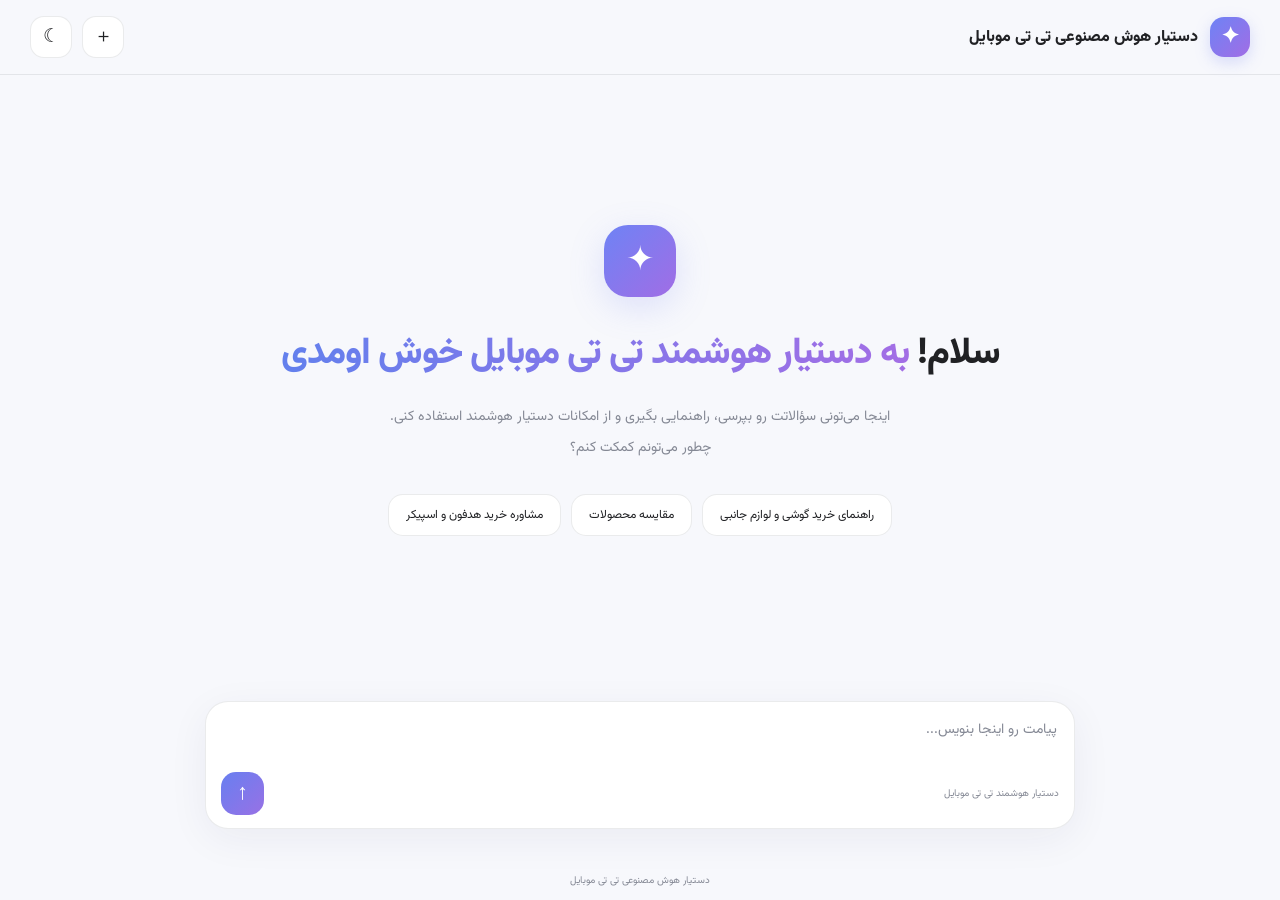
==== ai/index.html @ 39fdbeeb "Add initial HTML structure for AI assistant" ====
<!DOCTYPE html>
<html lang="fa" dir="rtl">
<head>
<meta charset="UTF-8">
<meta name="viewport" content="width=device-width, initial-scale=1.0">
<meta name="theme-color" content="#f7f8fc">
<meta name="description" content="دستیار هوش مصنوعی تی تی موبایل">
<title>دستیار هوش مصنوعی تی تی موبایل</title>

<style>
@import url('https://fonts.googleapis.com/css2?family=Vazirmatn:wght@400;500;600;700;800&display=swap');

:root {
  color-scheme: light;
  --bg:#f7f8fc;
  --surface:#fff;
  --surface2:#f0f1f6;
  --text:#202124;
  --muted:#858995;
  --border:rgba(30,35,50,.09);
  --accent:#6478ed;
  --accent2:#9874e9;
  --shadow:0 10px 40px rgba(30,40,80,.06);
}

[data-theme="dark"] {
  color-scheme:dark;
  --bg:#101116;
  --surface:#191a21;
  --surface2:#24252e;
  --text:#f1f1f5;
  --muted:#999ba9;
  --border:rgba(255,255,255,.09);
  --accent:#8c9bff;
  --accent2:#b18cf4;
  --shadow:0 10px 40px rgba(0,0,0,.2);
}

* {
  box-sizing:border-box;
}

body {
  margin:0;
  font-family:'Vazirmatn',sans-serif;
  background:var(--bg);
  color:var(--text);
  min-height:100vh;
  transition:background .3s,color .3s;
}

button,textarea {
  font:inherit;
}

button {
  -webkit-tap-highlight-color:transparent;
}

.app {
  min-height:100vh;
  display:flex;
  flex-direction:column;
  max-width:1500px;
  margin:auto;
}

/* Header */

header {
  height:75px;
  padding:0 30px;
  display:flex;
  align-items:center;
  justify-content:space-between;
  border-bottom:1px solid var(--border);
  background:var(--bg);
}

.brand {
  display:flex;
  align-items:center;
  gap:12px;
  font-size:16px;
  font-weight:800;
}

.logo {
  width:40px;
  height:40px;
  border-radius:14px;
  display:grid;
  place-items:center;
  color:white;
  font-size:22px;
  background:linear-gradient(135deg,#6e83f5,#a16de5);
  box-shadow:0 5px 15px #7886ef44;
  flex-shrink:0;
}

.header-actions {
  display:flex;
  gap:10px;
}

.icon-btn {
  width:42px;
  height:42px;
  border:1px solid var(--border);
  border-radius:14px;
  color:var(--text);
  background:var(--surface);
  cursor:pointer;
  font-size:19px;
  transition:.2s;
}

.icon-btn:hover {
  transform:translateY(-2px);
  background:var(--surface2);
}

/* Main */

main {
  flex:1;
  width:100%;
  max-width:920px;
  margin:0 auto;
  padding:45px 25px 20px;
  display:flex;
  flex-direction:column;
}

/* Welcome */

.welcome {
  margin:auto;
  width:100%;
  text-align:center;
  padding:35px 0 55px;
}

.welcome-icon {
  width:72px;
  height:72px;
  border-radius:24px;
  margin:0 auto 24px;
  display:grid;
  place-items:center;
  font-size:34px;
  color:white;
  background:linear-gradient(135deg,#6e83f5,#a16de5);
  box-shadow:0 10px 35px #7886ef35;
}

.welcome h1 {
  font-size:clamp(24px,5vw,37px);
  margin:0 0 14px;
  font-weight:800;
  letter-spacing:-1px;
  line-height:1.8;
}

.gradient-text {
  background:linear-gradient(90deg,#6380ed,#a36ee5);
  -webkit-background-clip:text;
  background-clip:text;
  color:transparent;
}

.welcome p {
  color:var(--muted);
  font-size:14px;
  line-height:2.2;
  margin:0;
}

.suggestions {
  display:flex;
  justify-content:center;
  flex-wrap:wrap;
  gap:10px;
  margin-top:30px;
}

.suggestion {
  padding:11px 17px;
  border-radius:15px;
  background:var(--surface);
  border:1px solid var(--border);
  color:var(--text);
  font-size:12px;
  cursor:pointer;
  transition:.2s;
}

.suggestion:hover {
  border-color:var(--accent);
  transform:translateY(-3px);
}

/* Chat */

.chat {
  display:flex;
  flex-direction:column;
  gap:25px;
  padding-bottom:25px;
}

.message {
  max-width:85%;
  display:flex;
  flex-direction:column;
  gap:8px;
  animation:appear .3s ease;
}

@keyframes appear {
  from {
    opacity:0;
    transform:translateY(9px);
  }
  to {
    opacity:1;
    transform:translateY(0);
  }
}

.message.user {
  align-self:flex-start;
}

.message.ai {
  align-self:stretch;
  max-width:100%;
}

.message-label {
  font-size:11px;
  color:var(--muted);
  padding:0 5px;
}

.message-body {
  padding:14px 18px;
  line-height:2.1;
  font-size:14px;
  white-space:pre-wrap;
  overflow-wrap:anywhere;
  unicode-bidi:plaintext;
}

.user .message-body {
  background:var(--surface2);
  border-radius:18px 5px 18px 18px;
}

.ai .message-body {
  background:var(--surface);
  border:1px solid var(--border);
  border-radius:5px 18px 18px 18px;
  box-shadow:var(--shadow);
}

/* Typing */

.typing {
  display:flex;
  gap:5px;
  padding:15px;
}

.typing span {
  width:7px;
  height:7px;
  background:var(--accent);
  border-radius:50%;
  animation:bounce .8s infinite alternate;
}

.typing span:nth-child(2) {
  animation-delay:.2s;
}

.typing span:nth-child(3) {
  animation-delay:.4s;
}

@keyframes bounce {
  to {
    transform:translateY(-6px);
    opacity:.4;
  }
}

/* Composer */

.composer-wrap {
  position:sticky;
  bottom:0;
  padding:15px 0 12px;
  background:linear-gradient(transparent,var(--bg) 20%);
}

.composer {
  background:var(--surface);
  border:1px solid var(--border);
  border-radius:23px;
  padding:13px 15px;
  box-shadow:var(--shadow);
  transition:border .2s;
}

.composer:focus-within {
  border-color:var(--accent);
}

#prompt {
  display:block;
  width:100%;
  min-height:50px;
  max-height:160px;
  resize:none;
  border:0;
  outline:0;
  background:transparent;
  color:var(--text);
  font-size:14px;
  line-height:1.9;
  direction:rtl;
}

#prompt::placeholder {
  color:var(--muted);
}

.composer-bottom {
  display:flex;
  justify-content:space-between;
  align-items:center;
  margin-top:7px;
}

.hint {
  color:var(--muted);
  font-size:10px;
}

.send-btn {
  width:43px;
  height:43px;
  border:0;
  border-radius:15px;
  color:white;
  background:linear-gradient(135deg,#687ff0,#9871e5);
  cursor:pointer;
  font-size:22px;
  transition:.2s;
}

.send-btn:hover {
  transform:scale(1.06);
}

.send-btn:disabled {
  opacity:.4;
  cursor:not-allowed;
}

/* Footer */

footer {
  text-align:center;
  padding:12px;
  font-size:10px;
  color:var(--muted);
}

/* Mobile */

@media(max-width:600px) {
  header {
    height:65px;
    padding:0 14px;
  }

  .brand {
    font-size:13px;
    gap:9px;
  }

  .logo {
    width:36px;
    height:36px;
    border-radius:12px;
  }

  main {
    padding:25px 14px 10px;
  }

  .welcome {
    padding:35px 0;
  }

  .welcome h1 {
    font-size:25px;
  }

  .welcome p {
    font-size:12px;
  }

  .suggestion {
    font-size:11px;
    padding:10px 12px;
  }

  .message {
    max-width:94%;
  }

  .message-body {
    font-size:13px;
  }

  .composer {
    border-radius:19px;
    padding:11px;
  }

  .hint {
    font-size:9px;
  }
}

@media(prefers-reduced-motion:reduce) {
  *,*::before,*::after {
    animation-duration:.01ms!important;
    transition-duration:.01ms!important;
  }
}
</style>
</head>

<body>

<div class="app">

<header>
  <div class="brand">
    <div class="logo">✦</div>
    <span>دستیار هوش مصنوعی تی تی موبایل</span>
  </div>

  <div class="header-actions">
    <button class="icon-btn" id="newChat"
      title="گفت‌وگوی جدید"
      aria-label="گفت‌وگوی جدید">＋</button>

    <button class="icon-btn" id="themeBtn"
      title="تغییر حالت شب و روز"
      aria-label="تغییر حالت شب و روز">☾</button>
  </div>
</header>

<main>

  <section class="welcome" id="welcome">

    <div class="welcome-icon">✦</div>

    <h1>
      سلام!
      <span class="gradient-text">
        به دستیار هوشمند تی تی موبایل خوش اومدی
      </span>
    </h1>

    <p>
      اینجا می‌تونی سؤالاتت رو بپرسی، راهنمایی بگیری
      و از امکانات دستیار هوشمند استفاده کنی.
      <br>
      چطور می‌تونم کمکت کنم؟
    </p>

    <div class="suggestions">
      <button class="suggestion">راهنمای خرید گوشی و لوازم جانبی</button>
      <button class="suggestion">مقایسه محصولات</button>
      <button class="suggestion">مشاوره خرید هدفون و اسپیکر</button>
    </div>

  </section>

  <section class="chat" id="chat" aria-live="polite"></section>

  <div class="composer-wrap">
    <div class="composer">

      <textarea
        id="prompt"
        rows="1"
        placeholder="پیامت رو اینجا بنویس..."
        aria-label="متن پیام"
      ></textarea>

      <div class="composer-bottom">
        <span class="hint">دستیار هوشمند تی تی موبایل</span>

        <button
          class="send-btn"
          id="sendBtn"
          title="ارسال پیام"
          aria-label="ارسال پیام"
        >↑</button>
      </div>

    </div>
  </div>

</main>

<footer>
  دستیار هوش مصنوعی تی تی موبایل
</footer>

</div>

<script>

// ======================================
// آدرس Webhook تستی n8n
// ======================================

const WEBHOOK_URL =
"https://n8nhossein.app.n8n.cloud/webhook-test/8c5ae1c0-f6da-46e8-bef9-d11a70817b1d";

// ======================================
// متغیرهای برنامه
// ======================================

const promptBox = document.getElementById("prompt");
const sendBtn = document.getElementById("sendBtn");
const chat = document.getElementById("chat");
const welcome = document.getElementById("welcome");
const themeBtn = document.getElementById("themeBtn");

let history = [];
let loading = false;

const sessionId = crypto.randomUUID
  ? crypto.randomUUID()
  : Date.now().toString(36) +
    Math.random().toString(36).slice(2);

// ======================================
// حالت شب و روز
// ======================================

function setTheme(theme) {

  document.documentElement.dataset.theme = theme;

  localStorage.setItem("chat-theme", theme);

  themeBtn.textContent =
    theme === "dark" ? "☀" : "☾";

  document.querySelector(
    'meta[name="theme-color"]'
  ).content =
    theme === "dark" ? "#101116" : "#f7f8fc";

}

setTheme(
  localStorage.getItem("chat-theme") || "light"
);

themeBtn.onclick = () => {

  const current =
    document.documentElement.dataset.theme;

  setTheme(current === "dark" ? "light" : "dark");

};

// ======================================
// گفتگوی جدید
// ======================================

document.getElementById("newChat").onclick = () => {

  if (loading) return;

  history = [];
  chat.innerHTML = "";

  welcome.style.display = "";

  promptBox.value = "";
  promptBox.style.height = "50px";
  promptBox.focus();

};

// ======================================
// پیشنهادهای آماده
// ======================================

document.querySelectorAll(".suggestion").forEach(btn => {

  btn.onclick = () => {

    if (loading) return;

    promptBox.value = btn.textContent.trim();

    sendMessage();

  };

});

// ======================================
// نمایش پیام
// ======================================

function addMessage(type, text) {

  const wrapper = document.createElement("div");

  wrapper.className = "message " + type;

  const label = document.createElement("div");

  label.className = "message-label";

  label.textContent =
    type === "user"
      ? "شما"
      : "دستیار هوشمند تی تی موبایل";

  const body = document.createElement("div");

  body.className = "message-body";

  body.textContent = text;

  wrapper.append(label, body);

  chat.appendChild(wrapper);

  wrapper.scrollIntoView({
    behavior:"smooth",
    block:"nearest"
  });

  return wrapper;

}

// ======================================
// نمایش وضعیت پردازش
// ======================================

function addTyping() {

  const wrapper = document.createElement("div");

  wrapper.className = "message ai";

  wrapper.id = "typing";

  const label = document.createElement("div");

  label.className = "message-label";

  label.textContent =
    "دستیار تی تی موبایل در حال پردازش...";

  const dots = document.createElement("div");

  dots.className = "typing";

  dots.innerHTML =
    "<span></span><span></span><span></span>";

  wrapper.append(label, dots);

  chat.appendChild(wrapper);

  wrapper.scrollIntoView({
    behavior:"smooth",
    block:"nearest"
  });

}

// ======================================
// ارسال پیام به n8n
// ======================================

async function sendMessage() {

  const message = promptBox.value.trim();

  if (!message || loading) return;

  if (message.length > 2000) {

    alert("حداکثر طول پیام ۲۰۰۰ کاراکتر است.");

    return;

  }

  welcome.style.display = "none";

  addMessage("user", message);

  promptBox.value = "";

  promptBox.style.height = "50px";

  loading = true;

  sendBtn.disabled = true;

  addTyping();

  try {

    const response = await fetch(WEBHOOK_URL, {

      method:"POST",

      headers: {
        "Content-Type":"application/json"
      },

      body:JSON.stringify({

        message:message,

        sessionId:sessionId,

        history:history

      })

    });

    if (!response.ok) {

      throw new Error(
        "خطای سرور: " + response.status
      );

    }

    const data = await response.json();

    const answer =
      typeof data === "string"
        ? data
        : data.output ??
          data.reply ??
          data.text ??
          data.response ??
          data.message ??
          data[0]?.output;

    if (
      answer === undefined ||
      answer === null ||
      String(answer).trim() === ""
    ) {

      throw new Error(
        "پاسخ معتبر از n8n دریافت نشد."
      );

    }

    document.getElementById("typing")?.remove();

    const finalAnswer = String(answer);

    addMessage("ai", finalAnswer);

    history.push(

      {
        role:"user",
        content:message
      },

      {
        role:"assistant",
        content:finalAnswer
      }

    );

  } catch(error) {

    document.getElementById("typing")?.remove();

    addMessage(
      "ai",
      "متأسفانه در ارتباط با سرور مشکلی پیش آمد.\n" +
      "لطفاً دوباره تلاش کن.\n\n" +
      "جزئیات خطا: " + error.message
    );

  } finally {

    loading = false;

    sendBtn.disabled = false;

    promptBox.focus();

  }

}

// ======================================
// ارسال پیام با Enter
// ======================================

sendBtn.onclick = sendMessage;

promptBox.addEventListener("keydown", event => {

  if (
    event.key === "Enter" &&
    !event.shiftKey &&
    !event.isComposing
  ) {

    event.preventDefault();

    sendMessage();

  }

});

// ======================================
// تنظیم خودکار ارتفاع کادر پیام
// ======================================

promptBox.addEventListener("input", () => {

  promptBox.style.height = "auto";

  promptBox.style.height =
    Math.min(promptBox.scrollHeight, 160) + "px";

});

</script>

</body>
</html>
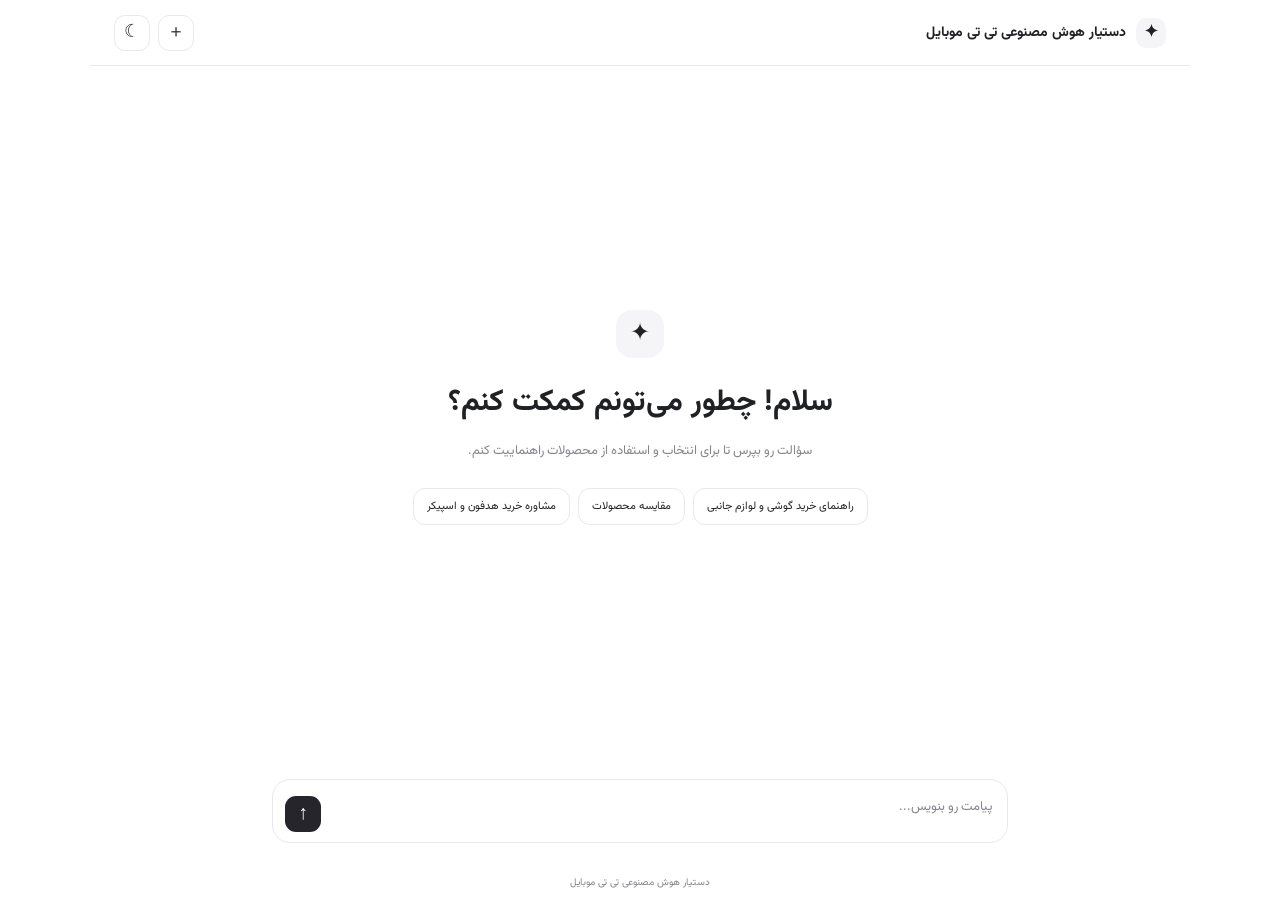
==== commit 34bccd2c: "Update index.html" ====
--- a/ai/index.html
+++ b/ai/index.html
@@ -3,38 +3,34 @@
 <html lang="fa" dir="rtl">
 <head>
 <meta charset="UTF-8">
-<meta name="viewport" content="width=device-width, initial-scale=1.0">
-<meta name="theme-color" content="#f7f8fc">
+<meta name="viewport" content="width=device-width, initial-scale=1">
+<meta name="theme-color" content="#ffffff">
 <meta name="description" content="دستیار هوش مصنوعی تی تی موبایل">
 <title>دستیار هوش مصنوعی تی تی موبایل</title>
 
 <style>
-@import url('https://fonts.googleapis.com/css2?family=Vazirmatn:wght@400;500;600;700;800&display=swap');
+@import url('https://fonts.googleapis.com/css2?family=Vazirmatn:wght@400;500;600;700&display=swap');
 
 :root {
   color-scheme: light;
-  --bg:#f7f8fc;
+  --bg:#fff;
   --surface:#fff;
-  --surface2:#f0f1f6;
+  --soft:#f5f5f7;
   --text:#202124;
-  --muted:#858995;
-  --border:rgba(30,35,50,.09);
-  --accent:#6478ed;
-  --accent2:#9874e9;
-  --shadow:0 10px 40px rgba(30,40,80,.06);
+  --muted:#85858d;
+  --line:#e9e9ed;
+  --accent:#25252b;
 }
 
 [data-theme="dark"] {
   color-scheme:dark;
-  --bg:#101116;
-  --surface:#191a21;
-  --surface2:#24252e;
-  --text:#f1f1f5;
-  --muted:#999ba9;
-  --border:rgba(255,255,255,.09);
-  --accent:#8c9bff;
-  --accent2:#b18cf4;
-  --shadow:0 10px 40px rgba(0,0,0,.2);
+  --bg:#111114;
+  --surface:#19191e;
+  --soft:#24242b;
+  --text:#f2f2f4;
+  --muted:#a0a0aa;
+  --line:#303038;
+  --accent:#f2f2f4;
 }
 
 * {
@@ -43,11 +39,10 @@
 
 body {
   margin:0;
-  font-family:'Vazirmatn',sans-serif;
   background:var(--bg);
   color:var(--text);
+  font-family:Vazirmatn,sans-serif;
   min-height:100vh;
-  transition:background .3s,color .3s;
 }
 
 button,textarea {
@@ -55,125 +50,102 @@
 }
 
 button {
+  cursor:pointer;
   -webkit-tap-highlight-color:transparent;
 }
 
 .app {
   min-height:100vh;
+  max-width:1100px;
+  margin:auto;
   display:flex;
   flex-direction:column;
-  max-width:1500px;
-  margin:auto;
-}
-
-/* Header */
+}
 
 header {
-  height:75px;
-  padding:0 30px;
+  height:66px;
+  padding:0 24px;
+  border-bottom:1px solid var(--line);
   display:flex;
   align-items:center;
   justify-content:space-between;
-  border-bottom:1px solid var(--border);
-  background:var(--bg);
 }
 
 .brand {
+  font-size:14px;
+  font-weight:700;
   display:flex;
   align-items:center;
-  gap:12px;
-  font-size:16px;
-  font-weight:800;
-}
-
-.logo {
-  width:40px;
-  height:40px;
-  border-radius:14px;
+  gap:10px;
+}
+
+.brand-mark {
+  width:30px;
+  height:30px;
+  border-radius:10px;
+  background:var(--soft);
   display:grid;
   place-items:center;
-  color:white;
-  font-size:22px;
-  background:linear-gradient(135deg,#6e83f5,#a16de5);
-  box-shadow:0 5px 15px #7886ef44;
-  flex-shrink:0;
-}
-
-.header-actions {
-  display:flex;
-  gap:10px;
+  font-size:17px;
+}
+
+.actions {
+  display:flex;
+  gap:8px;
 }
 
 .icon-btn {
-  width:42px;
-  height:42px;
-  border:1px solid var(--border);
-  border-radius:14px;
+  width:36px;
+  height:36px;
+  border:1px solid var(--line);
+  border-radius:11px;
+  background:var(--surface);
   color:var(--text);
-  background:var(--surface);
-  cursor:pointer;
-  font-size:19px;
-  transition:.2s;
+  font-size:18px;
 }
 
 .icon-btn:hover {
-  transform:translateY(-2px);
-  background:var(--surface2);
-}
-
-/* Main */
+  background:var(--soft);
+}
 
 main {
+  width:100%;
+  max-width:780px;
   flex:1;
-  width:100%;
-  max-width:920px;
   margin:0 auto;
-  padding:45px 25px 20px;
+  padding:32px 22px 12px;
   display:flex;
   flex-direction:column;
 }
 
-/* Welcome */
-
 .welcome {
-  margin:auto;
-  width:100%;
+  margin:auto 0;
   text-align:center;
-  padding:35px 0 55px;
-}
-
-.welcome-icon {
-  width:72px;
-  height:72px;
-  border-radius:24px;
-  margin:0 auto 24px;
+  padding:55px 0 65px;
+}
+
+.welcome-mark {
+  width:48px;
+  height:48px;
+  margin:0 auto 18px;
+  border-radius:16px;
+  background:var(--soft);
   display:grid;
   place-items:center;
-  font-size:34px;
-  color:white;
-  background:linear-gradient(135deg,#6e83f5,#a16de5);
-  box-shadow:0 10px 35px #7886ef35;
-}
-
-.welcome h1 {
-  font-size:clamp(24px,5vw,37px);
-  margin:0 0 14px;
-  font-weight:800;
-  letter-spacing:-1px;
+  font-size:24px;
+}
+
+h1 {
+  font-size:clamp(22px,4vw,30px);
   line-height:1.8;
-}
-
-.gradient-text {
-  background:linear-gradient(90deg,#6380ed,#a36ee5);
-  -webkit-background-clip:text;
-  background-clip:text;
-  color:transparent;
+  margin:0 0 8px;
+  font-weight:700;
 }
 
 .welcome p {
+  font-size:13px;
   color:var(--muted);
-  font-size:14px;
-  line-height:2.2;
+  line-height:2;
   margin:0;
 }
 
@@ -181,52 +153,36 @@
   display:flex;
   justify-content:center;
   flex-wrap:wrap;
-  gap:10px;
-  margin-top:30px;
+  gap:8px;
+  margin-top:24px;
 }
 
 .suggestion {
-  padding:11px 17px;
-  border-radius:15px;
+  border:1px solid var(--line);
   background:var(--surface);
-  border:1px solid var(--border);
   color:var(--text);
-  font-size:12px;
-  cursor:pointer;
-  transition:.2s;
+  border-radius:12px;
+  padding:9px 13px;
+  font-size:11px;
 }
 
 .suggestion:hover {
-  border-color:var(--accent);
-  transform:translateY(-3px);
-}
-
-/* Chat */
+  background:var(--soft);
+}
 
 .chat {
   display:flex;
   flex-direction:column;
-  gap:25px;
-  padding-bottom:25px;
+  gap:22px;
+  padding-bottom:20px;
 }
 
 .message {
-  max-width:85%;
+  max-width:88%;
   display:flex;
   flex-direction:column;
-  gap:8px;
-  animation:appear .3s ease;
-}
-
-@keyframes appear {
-  from {
-    opacity:0;
-    transform:translateY(9px);
-  }
-  to {
-    opacity:1;
-    transform:translateY(0);
-  }
+  gap:6px;
+  animation:appear .18s ease;
 }
 
 .message.user {
@@ -239,97 +195,85 @@
 }
 
 .message-label {
-  font-size:11px;
+  font-size:10px;
   color:var(--muted);
-  padding:0 5px;
+  padding:0 4px;
 }
 
 .message-body {
-  padding:14px 18px;
-  line-height:2.1;
-  font-size:14px;
+  font-size:13px;
+  line-height:2;
   white-space:pre-wrap;
   overflow-wrap:anywhere;
   unicode-bidi:plaintext;
 }
 
 .user .message-body {
-  background:var(--surface2);
-  border-radius:18px 5px 18px 18px;
+  background:var(--soft);
+  padding:10px 14px;
+  border-radius:15px 5px 15px 15px;
 }
 
 .ai .message-body {
-  background:var(--surface);
-  border:1px solid var(--border);
-  border-radius:5px 18px 18px 18px;
-  box-shadow:var(--shadow);
-}
-
-/* Typing */
+  padding:2px 4px;
+}
 
 .typing {
   display:flex;
   gap:5px;
-  padding:15px;
+  padding:8px 4px;
 }
 
 .typing span {
-  width:7px;
-  height:7px;
-  background:var(--accent);
+  width:6px;
+  height:6px;
   border-radius:50%;
-  animation:bounce .8s infinite alternate;
+  background:var(--muted);
+  animation:pulse .7s infinite alternate;
 }
 
 .typing span:nth-child(2) {
-  animation-delay:.2s;
+  animation-delay:.15s;
 }
 
 .typing span:nth-child(3) {
-  animation-delay:.4s;
-}
-
-@keyframes bounce {
-  to {
-    transform:translateY(-6px);
-    opacity:.4;
-  }
-}
-
-/* Composer */
+  animation-delay:.3s;
+}
 
 .composer-wrap {
   position:sticky;
   bottom:0;
-  padding:15px 0 12px;
-  background:linear-gradient(transparent,var(--bg) 20%);
+  padding:12px 0 10px;
+  background:linear-gradient(transparent,var(--bg) 18%);
 }
 
 .composer {
+  border:1px solid var(--line);
+  border-radius:18px;
   background:var(--surface);
-  border:1px solid var(--border);
-  border-radius:23px;
-  padding:13px 15px;
-  box-shadow:var(--shadow);
-  transition:border .2s;
+  padding:10px 12px;
+  display:flex;
+  align-items:flex-end;
+  gap:10px;
 }
 
 .composer:focus-within {
-  border-color:var(--accent);
+  border-color:#a5a5ad;
 }
 
 #prompt {
-  display:block;
-  width:100%;
-  min-height:50px;
-  max-height:160px;
+  flex:1;
+  min-width:0;
+  min-height:42px;
+  max-height:150px;
   resize:none;
   border:0;
   outline:0;
   background:transparent;
   color:var(--text);
-  font-size:14px;
+  font-size:13px;
   line-height:1.9;
+  padding:5px 2px;
   direction:rtl;
 }
 
@@ -337,77 +281,63 @@
   color:var(--muted);
 }
 
-.composer-bottom {
-  display:flex;
-  justify-content:space-between;
-  align-items:center;
-  margin-top:7px;
-}
-
-.hint {
+.send-btn {
+  width:36px;
+  height:36px;
+  flex:0 0 36px;
+  border:0;
+  border-radius:11px;
+  background:var(--accent);
+  color:var(--bg);
+  font-size:20px;
+}
+
+.send-btn:disabled {
+  opacity:.35;
+  cursor:not-allowed;
+}
+
+footer {
+  text-align:center;
   color:var(--muted);
   font-size:10px;
-}
-
-.send-btn {
-  width:43px;
-  height:43px;
-  border:0;
-  border-radius:15px;
-  color:white;
-  background:linear-gradient(135deg,#687ff0,#9871e5);
-  cursor:pointer;
-  font-size:22px;
-  transition:.2s;
-}
-
-.send-btn:hover {
-  transform:scale(1.06);
-}
-
-.send-btn:disabled {
-  opacity:.4;
-  cursor:not-allowed;
-}
-
-/* Footer */
-
-footer {
-  text-align:center;
-  padding:12px;
-  font-size:10px;
-  color:var(--muted);
-}
-
-/* Mobile */
+  padding:10px;
+}
+
+@keyframes appear {
+  from {
+    opacity:0;
+    transform:translateY(5px);
+  }
+  to {
+    opacity:1;
+    transform:translateY(0);
+  }
+}
+
+@keyframes pulse {
+  to {
+    opacity:.3;
+    transform:translateY(-3px);
+  }
+}
 
 @media(max-width:600px) {
   header {
-    height:65px;
+    height:60px;
     padding:0 14px;
   }
 
   .brand {
-    font-size:13px;
-    gap:9px;
-  }
-
-  .logo {
-    width:36px;
-    height:36px;
-    border-radius:12px;
+    font-size:12px;
   }
 
   main {
-    padding:25px 14px 10px;
+    padding:22px 14px 8px;
   }
 
   .welcome {
-    padding:35px 0;
-  }
-
-  .welcome h1 {
-    font-size:25px;
+    padding:42px 0;
   }
 
   .welcome p {
@@ -415,48 +345,34 @@
   }
 
   .suggestion {
-    font-size:11px;
-    padding:10px 12px;
+    font-size:10px;
+    padding:8px 10px;
   }
 
   .message {
     max-width:94%;
   }
-
-  .message-body {
-    font-size:13px;
-  }
-
-  .composer {
-    border-radius:19px;
-    padding:11px;
-  }
-
-  .hint {
-    font-size:9px;
-  }
 }
 
 @media(prefers-reduced-motion:reduce) {
   *,*::before,*::after {
-    animation-duration:.01ms!important;
-    transition-duration:.01ms!important;
+    animation:none!important;
+    transition:none!important;
   }
 }
 </style>
 </head>
 
 <body>
-
 <div class="app">
 
 <header>
   <div class="brand">
-    <div class="logo">✦</div>
+    <span class="brand-mark">✦</span>
     <span>دستیار هوش مصنوعی تی تی موبایل</span>
   </div>
 
-  <div class="header-actions">
+  <div class="actions">
     <button class="icon-btn" id="newChat"
       title="گفت‌وگوی جدید"
       aria-label="گفت‌وگوی جدید">＋</button>
@@ -469,78 +385,55 @@
 
 <main>
 
-  <section class="welcome" id="welcome">
-
-    <div class="welcome-icon">✦</div>
-
-    <h1>
-      سلام!
-      <span class="gradient-text">
-        به دستیار هوشمند تی تی موبایل خوش اومدی
-      </span>
-    </h1>
-
-    <p>
-      اینجا می‌تونی سؤالاتت رو بپرسی، راهنمایی بگیری
-      و از امکانات دستیار هوشمند استفاده کنی.
-      <br>
-      چطور می‌تونم کمکت کنم؟
-    </p>
-
-    <div class="suggestions">
-      <button class="suggestion">راهنمای خرید گوشی و لوازم جانبی</button>
-      <button class="suggestion">مقایسه محصولات</button>
-      <button class="suggestion">مشاوره خرید هدفون و اسپیکر</button>
-    </div>
-
-  </section>
-
-  <section class="chat" id="chat" aria-live="polite"></section>
-
-  <div class="composer-wrap">
-    <div class="composer">
-
-      <textarea
-        id="prompt"
-        rows="1"
-        placeholder="پیامت رو اینجا بنویس..."
-        aria-label="متن پیام"
-      ></textarea>
-
-      <div class="composer-bottom">
-        <span class="hint">دستیار هوشمند تی تی موبایل</span>
-
-        <button
-          class="send-btn"
-          id="sendBtn"
-          title="ارسال پیام"
-          aria-label="ارسال پیام"
-        >↑</button>
-      </div>
-
-    </div>
+<section class="welcome" id="welcome">
+  <div class="welcome-mark">✦</div>
+
+  <h1>سلام! چطور می‌تونم کمکت کنم؟</h1>
+
+  <p>
+    سؤالت رو بپرس تا برای انتخاب و استفاده از محصولات راهنماییت کنم.
+  </p>
+
+  <div class="suggestions">
+    <button class="suggestion">راهنمای خرید گوشی و لوازم جانبی</button>
+    <button class="suggestion">مقایسه محصولات</button>
+    <button class="suggestion">مشاوره خرید هدفون و اسپیکر</button>
   </div>
+</section>
+
+<section class="chat" id="chat" aria-live="polite"></section>
+
+<div class="composer-wrap">
+  <div class="composer">
+
+    <textarea
+      id="prompt"
+      rows="1"
+      placeholder="پیامت رو بنویس..."
+      aria-label="متن پیام"
+    ></textarea>
+
+    <button
+      class="send-btn"
+      id="sendBtn"
+      title="ارسال پیام"
+      aria-label="ارسال پیام"
+    >↑</button>
+
+  </div>
+</div>
 
 </main>
 
-<footer>
-  دستیار هوش مصنوعی تی تی موبایل
-</footer>
+<footer>دستیار هوش مصنوعی تی تی موبایل</footer>
 
 </div>
 
 <script>
 
-// ======================================
-// آدرس Webhook تستی n8n
-// ======================================
-
+// آدرس Production وب‌هوک n8n
 const WEBHOOK_URL =
-"https://n8nhossein.app.n8n.cloud/webhook-test/8c5ae1c0-f6da-46e8-bef9-d11a70817b1d";
-
-// ======================================
-// متغیرهای برنامه
-// ======================================
+"https://n8nhossein.app.n8n.cloud/webhook/8c5ae1c0-f6da-46e8-bef9-d11a70817b1d";
 
 const promptBox = document.getElementById("prompt");
 const sendBtn = document.getElementById("sendBtn");
@@ -551,17 +444,18 @@
 let history = [];
 let loading = false;
 
-const sessionId = crypto.randomUUID
-  ? crypto.randomUUID()
-  : Date.now().toString(36) +
-    Math.random().toString(36).slice(2);
-
-// ======================================
+// ساخت شناسه نشست
+function createSessionId() {
+  return (window.crypto && crypto.randomUUID)
+    ? crypto.randomUUID()
+    : Date.now().toString(36) +
+      Math.random().toString(36).slice(2);
+}
+
+let sessionId = createSessionId();
+
 // حالت شب و روز
-// ======================================
-
 function setTheme(theme) {
-
   document.documentElement.dataset.theme = theme;
 
   localStorage.setItem("chat-theme", theme);
@@ -572,87 +466,49 @@
   document.querySelector(
     'meta[name="theme-color"]'
   ).content =
-    theme === "dark" ? "#101116" : "#f7f8fc";
-
-}
-
-setTheme(
-  localStorage.getItem("chat-theme") || "light"
-);
-
-themeBtn.onclick = () => {
-
+    theme === "dark" ? "#111114" : "#ffffff";
+}
+
+setTheme(localStorage.getItem("chat-theme") || "light");
+
+themeBtn.addEventListener("click", () => {
   const current =
     document.documentElement.dataset.theme;
 
   setTheme(current === "dark" ? "light" : "dark");
-
-};
-
-// ======================================
-// گفتگوی جدید
-// ======================================
-
-document.getElementById("newChat").onclick = () => {
-
+});
+
+// گفت‌وگوی جدید
+document.getElementById("newChat").addEventListener("click", () => {
   if (loading) return;
 
   history = [];
-  chat.innerHTML = "";
-
-  welcome.style.display = "";
+  sessionId = createSessionId();
+
+  chat.replaceChildren();
+  welcome.hidden = false;
 
   promptBox.value = "";
-  promptBox.style.height = "50px";
+  promptBox.style.height = "42px";
   promptBox.focus();
-
-};
-
-// ======================================
-// پیشنهادهای آماده
-// ======================================
-
-document.querySelectorAll(".suggestion").forEach(btn => {
-
-  btn.onclick = () => {
-
-    if (loading) return;
-
-    promptBox.value = btn.textContent.trim();
-
-    sendMessage();
-
-  };
-
 });
 
-// ======================================
 // نمایش پیام
-// ======================================
-
 function addMessage(type, text) {
-
   const wrapper = document.createElement("div");
-
   wrapper.className = "message " + type;
 
   const label = document.createElement("div");
-
   label.className = "message-label";
 
   label.textContent =
-    type === "user"
-      ? "شما"
-      : "دستیار هوشمند تی تی موبایل";
+    type === "user" ? "شما" : "دستیار تی تی موبایل";
 
   const body = document.createElement("div");
-
   body.className = "message-body";
-
   body.textContent = text;
 
   wrapper.append(label, body);
-
   chat.appendChild(wrapper);
 
   wrapper.scrollIntoView({
@@ -661,74 +517,50 @@
   });
 
   return wrapper;
-
-}
-
-// ======================================
+}
+
 // نمایش وضعیت پردازش
-// ======================================
-
 function addTyping() {
-
   const wrapper = document.createElement("div");
-
   wrapper.className = "message ai";
-
   wrapper.id = "typing";
 
   const label = document.createElement("div");
-
   label.className = "message-label";
-
-  label.textContent =
-    "دستیار تی تی موبایل در حال پردازش...";
+  label.textContent = "در حال نوشتن پاسخ...";
 
   const dots = document.createElement("div");
-
   dots.className = "typing";
-
-  dots.innerHTML =
-    "<span></span><span></span><span></span>";
+  dots.innerHTML = "<span></span><span></span><span></span>";
 
   wrapper.append(label, dots);
-
   chat.appendChild(wrapper);
 
   wrapper.scrollIntoView({
     behavior:"smooth",
     block:"nearest"
   });
-
-}
-
-// ======================================
+}
+
 // ارسال پیام به n8n
-// ======================================
-
 async function sendMessage() {
-
   const message = promptBox.value.trim();
 
   if (!message || loading) return;
 
   if (message.length > 2000) {
-
     alert("حداکثر طول پیام ۲۰۰۰ کاراکتر است.");
-
     return;
-
-  }
-
-  welcome.style.display = "none";
+  }
+
+  welcome.hidden = true;
 
   addMessage("user", message);
 
   promptBox.value = "";
-
-  promptBox.style.height = "50px";
+  promptBox.style.height = "42px";
 
   loading = true;
-
   sendBtn.disabled = true;
 
   addTyping();
@@ -736,55 +568,58 @@
   try {
 
     const response = await fetch(WEBHOOK_URL, {
-
       method:"POST",
 
-      headers: {
+      headers:{
         "Content-Type":"application/json"
       },
 
       body:JSON.stringify({
-
         message:message,
-
         sessionId:sessionId,
-
         history:history
-
       })
-
     });
 
+    const raw = await response.text();
+
+    let data;
+
+    try {
+      data = raw ? JSON.parse(raw) : {};
+    } catch {
+      data = raw;
+    }
+
     if (!response.ok) {
+      const detail =
+        typeof data === "string"
+          ? data
+          : (data.message || data.error || "");
 
       throw new Error(
-        "خطای سرور: " + response.status
+        "خطای سرور: " + response.status +
+        (detail ? " — " + String(detail).slice(0,250) : "")
       );
-
     }
-
-    const data = await response.json();
 
     const answer =
       typeof data === "string"
         ? data
-        : data.output ??
+        : (
           data.reply ??
+          data.output ??
           data.text ??
           data.response ??
           data.message ??
-          data[0]?.output;
+          data[0]?.output
+        );
 
     if (
-      answer === undefined ||
-      answer === null ||
+      answer == null ||
       String(answer).trim() === ""
     ) {
-
-      throw new Error(
-        "پاسخ معتبر از n8n دریافت نشد."
-      );
-
+      throw new Error("پاسخ معتبری از n8n دریافت نشد.");
     }
 
     document.getElementById("typing")?.remove();
@@ -794,17 +629,14 @@
     addMessage("ai", finalAnswer);
 
     history.push(
-
       {
         role:"user",
         content:message
       },
-
       {
         role:"assistant",
         content:finalAnswer
       }
-
     );
 
   } catch(error) {
@@ -813,56 +645,50 @@
 
     addMessage(
       "ai",
-      "متأسفانه در ارتباط با سرور مشکلی پیش آمد.\n" +
-      "لطفاً دوباره تلاش کن.\n\n" +
-      "جزئیات خطا: " + error.message
+      "ارسال پیام ناموفق بود. لطفاً دوباره تلاش کن.\n\nجزئیات: " +
+      error.message
     );
 
   } finally {
 
     loading = false;
-
     sendBtn.disabled = false;
-
     promptBox.focus();
 
   }
-
-}
-
-// ======================================
-// ارسال پیام با Enter
-// ======================================
-
-sendBtn.onclick = sendMessage;
-
+}
+
+// دکمه ارسال
+sendBtn.addEventListener("click", sendMessage);
+
+// ارسال با Enter
 promptBox.addEventListener("keydown", event => {
-
   if (
     event.key === "Enter" &&
     !event.shiftKey &&
     !event.isComposing
   ) {
-
     event.preventDefault();
-
     sendMessage();
-
-  }
-
+  }
 });
 
-// ======================================
-// تنظیم خودکار ارتفاع کادر پیام
-// ======================================
-
+// تنظیم ارتفاع کادر پیام
 promptBox.addEventListener("input", () => {
-
   promptBox.style.height = "auto";
 
   promptBox.style.height =
-    Math.min(promptBox.scrollHeight, 160) + "px";
-
+    Math.min(promptBox.scrollHeight, 150) + "px";
+});
+
+// پیشنهادهای آماده
+document.querySelectorAll(".suggestion").forEach(button => {
+  button.addEventListener("click", () => {
+    if (loading) return;
+
+    promptBox.value = button.textContent.trim();
+    sendMessage();
+  });
 });
 
 </script>
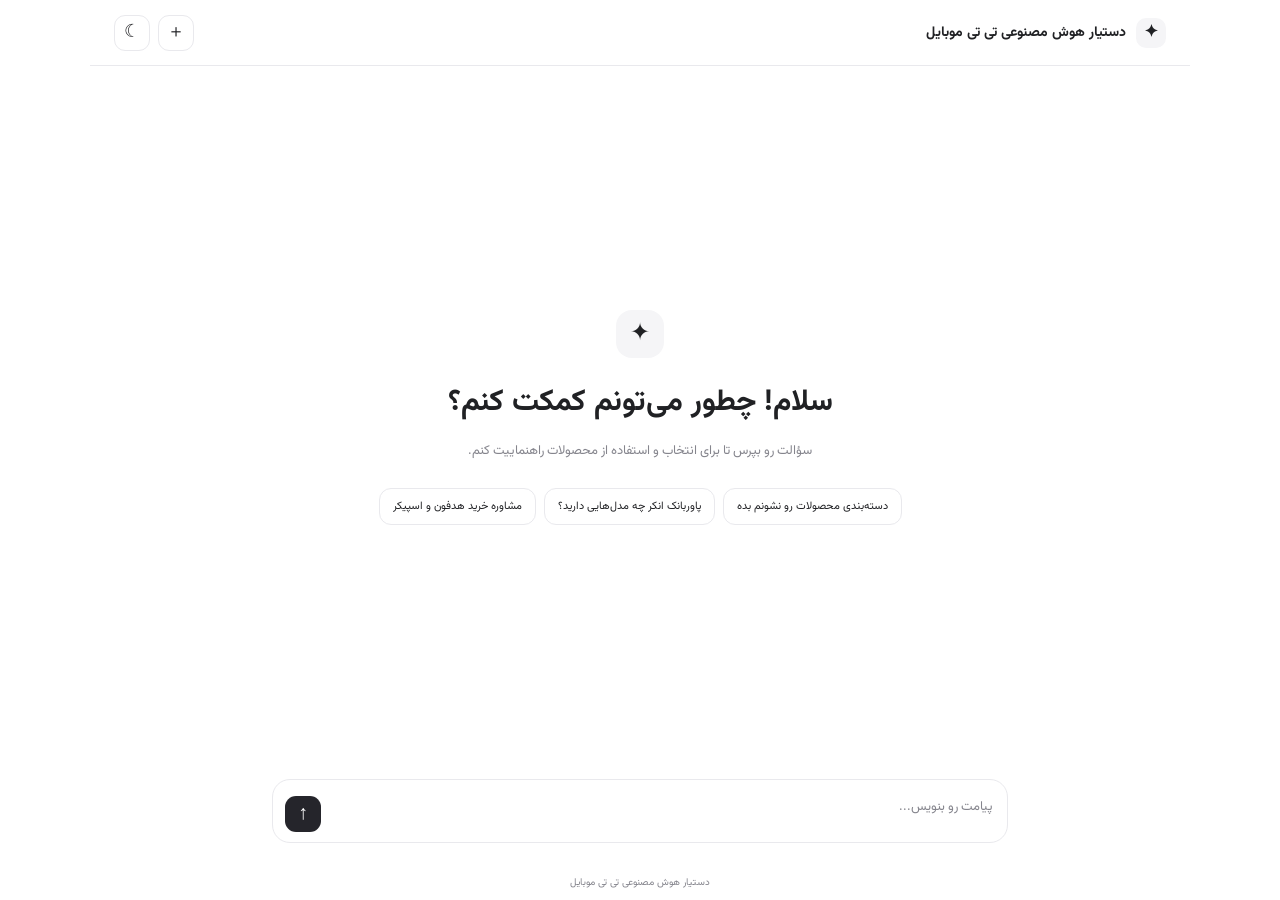
==== commit f5a1d65c: "Update index.html" ====
--- a/ai/index.html
+++ b/ai/index.html
@@ -1,4 +1,3 @@
-
 <!DOCTYPE html>
 <html lang="fa" dir="rtl">
 <head>
@@ -11,354 +10,92 @@
 <style>
 @import url('https://fonts.googleapis.com/css2?family=Vazirmatn:wght@400;500;600;700&display=swap');
 
-:root {
-  color-scheme: light;
-  --bg:#fff;
-  --surface:#fff;
-  --soft:#f5f5f7;
-  --text:#202124;
-  --muted:#85858d;
-  --line:#e9e9ed;
-  --accent:#25252b;
-}
-
-[data-theme="dark"] {
+:root{
+  color-scheme:light;
+  --bg:#fff; --surface:#fff; --soft:#f5f5f7; --text:#202124;
+  --muted:#85858d; --line:#e9e9ed; --accent:#25252b; --link:#2563eb;
+}
+[data-theme="dark"]{
   color-scheme:dark;
-  --bg:#111114;
-  --surface:#19191e;
-  --soft:#24242b;
-  --text:#f2f2f4;
-  --muted:#a0a0aa;
-  --line:#303038;
-  --accent:#f2f2f4;
-}
-
-* {
-  box-sizing:border-box;
-}
-
-body {
-  margin:0;
-  background:var(--bg);
-  color:var(--text);
-  font-family:Vazirmatn,sans-serif;
-  min-height:100vh;
-}
-
-button,textarea {
-  font:inherit;
-}
-
-button {
-  cursor:pointer;
-  -webkit-tap-highlight-color:transparent;
-}
-
-.app {
-  min-height:100vh;
-  max-width:1100px;
-  margin:auto;
-  display:flex;
-  flex-direction:column;
-}
-
-header {
-  height:66px;
-  padding:0 24px;
-  border-bottom:1px solid var(--line);
-  display:flex;
-  align-items:center;
-  justify-content:space-between;
-}
-
-.brand {
-  font-size:14px;
-  font-weight:700;
-  display:flex;
-  align-items:center;
-  gap:10px;
-}
-
-.brand-mark {
-  width:30px;
-  height:30px;
-  border-radius:10px;
-  background:var(--soft);
-  display:grid;
-  place-items:center;
-  font-size:17px;
-}
-
-.actions {
-  display:flex;
-  gap:8px;
-}
-
-.icon-btn {
-  width:36px;
-  height:36px;
-  border:1px solid var(--line);
-  border-radius:11px;
-  background:var(--surface);
-  color:var(--text);
-  font-size:18px;
-}
-
-.icon-btn:hover {
-  background:var(--soft);
-}
-
-main {
-  width:100%;
-  max-width:780px;
-  flex:1;
-  margin:0 auto;
-  padding:32px 22px 12px;
-  display:flex;
-  flex-direction:column;
-}
-
-.welcome {
-  margin:auto 0;
-  text-align:center;
-  padding:55px 0 65px;
-}
-
-.welcome-mark {
-  width:48px;
-  height:48px;
-  margin:0 auto 18px;
-  border-radius:16px;
-  background:var(--soft);
-  display:grid;
-  place-items:center;
-  font-size:24px;
-}
-
-h1 {
-  font-size:clamp(22px,4vw,30px);
-  line-height:1.8;
-  margin:0 0 8px;
-  font-weight:700;
-}
-
-.welcome p {
-  font-size:13px;
-  color:var(--muted);
-  line-height:2;
-  margin:0;
-}
-
-.suggestions {
-  display:flex;
-  justify-content:center;
-  flex-wrap:wrap;
-  gap:8px;
-  margin-top:24px;
-}
-
-.suggestion {
-  border:1px solid var(--line);
-  background:var(--surface);
-  color:var(--text);
-  border-radius:12px;
-  padding:9px 13px;
-  font-size:11px;
-}
-
-.suggestion:hover {
-  background:var(--soft);
-}
-
-.chat {
-  display:flex;
-  flex-direction:column;
-  gap:22px;
-  padding-bottom:20px;
-}
-
-.message {
-  max-width:88%;
-  display:flex;
-  flex-direction:column;
-  gap:6px;
-  animation:appear .18s ease;
-}
-
-.message.user {
-  align-self:flex-start;
-}
-
-.message.ai {
-  align-self:stretch;
-  max-width:100%;
-}
-
-.message-label {
-  font-size:10px;
-  color:var(--muted);
-  padding:0 4px;
-}
-
-.message-body {
-  font-size:13px;
-  line-height:2;
-  white-space:pre-wrap;
-  overflow-wrap:anywhere;
-  unicode-bidi:plaintext;
-}
-
-.user .message-body {
-  background:var(--soft);
-  padding:10px 14px;
-  border-radius:15px 5px 15px 15px;
-}
-
-.ai .message-body {
-  padding:2px 4px;
-}
-
-.typing {
-  display:flex;
-  gap:5px;
-  padding:8px 4px;
-}
-
-.typing span {
-  width:6px;
-  height:6px;
-  border-radius:50%;
-  background:var(--muted);
-  animation:pulse .7s infinite alternate;
-}
-
-.typing span:nth-child(2) {
-  animation-delay:.15s;
-}
-
-.typing span:nth-child(3) {
-  animation-delay:.3s;
-}
-
-.composer-wrap {
-  position:sticky;
-  bottom:0;
-  padding:12px 0 10px;
-  background:linear-gradient(transparent,var(--bg) 18%);
-}
-
-.composer {
-  border:1px solid var(--line);
-  border-radius:18px;
-  background:var(--surface);
-  padding:10px 12px;
-  display:flex;
-  align-items:flex-end;
-  gap:10px;
-}
-
-.composer:focus-within {
-  border-color:#a5a5ad;
-}
-
-#prompt {
-  flex:1;
-  min-width:0;
-  min-height:42px;
-  max-height:150px;
-  resize:none;
-  border:0;
-  outline:0;
-  background:transparent;
-  color:var(--text);
-  font-size:13px;
-  line-height:1.9;
-  padding:5px 2px;
-  direction:rtl;
-}
-
-#prompt::placeholder {
-  color:var(--muted);
-}
-
-.send-btn {
-  width:36px;
-  height:36px;
-  flex:0 0 36px;
-  border:0;
-  border-radius:11px;
-  background:var(--accent);
-  color:var(--bg);
-  font-size:20px;
-}
-
-.send-btn:disabled {
-  opacity:.35;
-  cursor:not-allowed;
-}
-
-footer {
-  text-align:center;
-  color:var(--muted);
-  font-size:10px;
-  padding:10px;
-}
-
-@keyframes appear {
-  from {
-    opacity:0;
-    transform:translateY(5px);
-  }
-  to {
-    opacity:1;
-    transform:translateY(0);
-  }
-}
-
-@keyframes pulse {
-  to {
-    opacity:.3;
-    transform:translateY(-3px);
-  }
-}
-
-@media(max-width:600px) {
-  header {
-    height:60px;
-    padding:0 14px;
-  }
-
-  .brand {
-    font-size:12px;
-  }
-
-  main {
-    padding:22px 14px 8px;
-  }
-
-  .welcome {
-    padding:42px 0;
-  }
-
-  .welcome p {
-    font-size:12px;
-  }
-
-  .suggestion {
-    font-size:10px;
-    padding:8px 10px;
-  }
-
-  .message {
-    max-width:94%;
-  }
-}
-
-@media(prefers-reduced-motion:reduce) {
-  *,*::before,*::after {
-    animation:none!important;
-    transition:none!important;
-  }
+  --bg:#111114; --surface:#19191e; --soft:#24242b; --text:#f2f2f4;
+  --muted:#a0a0aa; --line:#303038; --accent:#f2f2f4; --link:#60a5fa;
+}
+
+*{box-sizing:border-box}
+body{margin:0;background:var(--bg);color:var(--text);font-family:Vazirmatn,sans-serif;min-height:100vh}
+button,textarea{font:inherit}
+button{cursor:pointer;-webkit-tap-highlight-color:transparent}
+
+.app{min-height:100vh;max-width:1100px;margin:auto;display:flex;flex-direction:column}
+
+header{height:66px;padding:0 24px;border-bottom:1px solid var(--line);display:flex;align-items:center;justify-content:space-between}
+.brand{font-size:14px;font-weight:700;display:flex;align-items:center;gap:10px}
+.brand-mark{width:30px;height:30px;border-radius:10px;background:var(--soft);display:grid;place-items:center;font-size:17px}
+.actions{display:flex;gap:8px}
+.icon-btn{width:36px;height:36px;border:1px solid var(--line);border-radius:11px;background:var(--surface);color:var(--text);font-size:18px}
+.icon-btn:hover{background:var(--soft)}
+
+main{width:100%;max-width:780px;flex:1;margin:0 auto;padding:32px 22px 12px;display:flex;flex-direction:column}
+
+.welcome{margin:auto 0;text-align:center;padding:55px 0 65px}
+.welcome[hidden]{display:none}
+.welcome-mark{width:48px;height:48px;margin:0 auto 18px;border-radius:16px;background:var(--soft);display:grid;place-items:center;font-size:24px}
+h1{font-size:clamp(22px,4vw,30px);line-height:1.8;margin:0 0 8px;font-weight:700}
+.welcome p{font-size:13px;color:var(--muted);line-height:2;margin:0}
+
+.suggestions{display:flex;justify-content:center;flex-wrap:wrap;gap:8px;margin-top:24px}
+.suggestion{border:1px solid var(--line);background:var(--surface);color:var(--text);border-radius:12px;padding:9px 13px;font-size:11px}
+.suggestion:hover{background:var(--soft)}
+
+.chat{display:flex;flex-direction:column;gap:22px;padding-bottom:20px}
+.message{max-width:88%;display:flex;flex-direction:column;gap:6px;animation:appear .18s ease}
+.message.user{align-self:flex-start}
+.message.ai{align-self:stretch;max-width:100%}
+.message-label{font-size:10px;color:var(--muted);padding:0 4px}
+.message-body{font-size:13px;line-height:2;white-space:pre-wrap;overflow-wrap:anywhere;unicode-bidi:plaintext}
+.user .message-body{background:var(--soft);padding:10px 14px;border-radius:15px 5px 15px 15px}
+.ai .message-body{padding:2px 4px}
+
+/* لینک «مشاهده محصول» */
+.message-body a{
+  display:inline-block;
+  color:var(--link);
+  font-weight:600;
+  text-decoration:underline;
+  text-underline-offset:3px;
+  unicode-bidi:isolate;
+}
+.message-body a:hover{opacity:.8}
+
+.typing{display:flex;gap:5px;padding:8px 4px}
+.typing span{width:6px;height:6px;border-radius:50%;background:var(--muted);animation:pulse .7s infinite alternate}
+.typing span:nth-child(2){animation-delay:.15s}
+.typing span:nth-child(3){animation-delay:.3s}
+
+.composer-wrap{position:sticky;bottom:0;padding:12px 0 10px;background:linear-gradient(transparent,var(--bg) 18%)}
+.composer{border:1px solid var(--line);border-radius:18px;background:var(--surface);padding:10px 12px;display:flex;align-items:flex-end;gap:10px}
+.composer:focus-within{border-color:#a5a5ad}
+#prompt{flex:1;min-width:0;min-height:42px;max-height:150px;resize:none;border:0;outline:0;background:transparent;color:var(--text);font-size:13px;line-height:1.9;padding:5px 2px;direction:rtl}
+#prompt::placeholder{color:var(--muted)}
+.send-btn{width:36px;height:36px;flex:0 0 36px;border:0;border-radius:11px;background:var(--accent);color:var(--bg);font-size:20px}
+.send-btn:disabled{opacity:.35;cursor:not-allowed}
+
+footer{text-align:center;color:var(--muted);font-size:10px;padding:10px}
+
+@keyframes appear{from{opacity:0;transform:translateY(5px)}to{opacity:1;transform:translateY(0)}}
+@keyframes pulse{to{opacity:.3;transform:translateY(-3px)}}
+
+@media(max-width:600px){
+  header{height:60px;padding:0 14px}
+  .brand{font-size:12px}
+  main{padding:22px 14px 8px}
+  .welcome{padding:42px 0}
+  .welcome p{font-size:12px}
+  .suggestion{font-size:10px;padding:8px 10px}
+  .message{max-width:94%}
+}
+@media(prefers-reduced-motion:reduce){
+  *,*::before,*::after{animation:none!important;transition:none!important}
 }
 </style>
 </head>
@@ -371,155 +108,155 @@
     <span class="brand-mark">✦</span>
     <span>دستیار هوش مصنوعی تی تی موبایل</span>
   </div>
-
   <div class="actions">
-    <button class="icon-btn" id="newChat"
-      title="گفت‌وگوی جدید"
-      aria-label="گفت‌وگوی جدید">＋</button>
-
-    <button class="icon-btn" id="themeBtn"
-      title="تغییر حالت شب و روز"
-      aria-label="تغییر حالت شب و روز">☾</button>
+    <button class="icon-btn" id="newChat" title="گفت‌وگوی جدید" aria-label="گفت‌وگوی جدید">＋</button>
+    <button class="icon-btn" id="themeBtn" title="تغییر حالت شب و روز" aria-label="تغییر حالت شب و روز">☾</button>
   </div>
 </header>
 
 <main>
-
-<section class="welcome" id="welcome">
-  <div class="welcome-mark">✦</div>
-
-  <h1>سلام! چطور می‌تونم کمکت کنم؟</h1>
-
-  <p>
-    سؤالت رو بپرس تا برای انتخاب و استفاده از محصولات راهنماییت کنم.
-  </p>
-
-  <div class="suggestions">
-    <button class="suggestion">راهنمای خرید گوشی و لوازم جانبی</button>
-    <button class="suggestion">مقایسه محصولات</button>
-    <button class="suggestion">مشاوره خرید هدفون و اسپیکر</button>
+  <section class="welcome" id="welcome">
+    <div class="welcome-mark">✦</div>
+    <h1>سلام! چطور می‌تونم کمکت کنم؟</h1>
+    <p>سؤالت رو بپرس تا برای انتخاب و استفاده از محصولات راهنماییت کنم.</p>
+    <div class="suggestions">
+      <button class="suggestion">دسته‌بندی محصولات رو نشونم بده</button>
+      <button class="suggestion">پاوربانک انکر چه مدل‌هایی دارید؟</button>
+      <button class="suggestion">مشاوره خرید هدفون و اسپیکر</button>
+    </div>
+  </section>
+
+  <section class="chat" id="chat" aria-live="polite"></section>
+
+  <div class="composer-wrap">
+    <div class="composer">
+      <textarea id="prompt" rows="1" placeholder="پیامت رو بنویس..." aria-label="متن پیام"></textarea>
+      <button class="send-btn" id="sendBtn" title="ارسال پیام" aria-label="ارسال پیام">↑</button>
+    </div>
   </div>
-</section>
-
-<section class="chat" id="chat" aria-live="polite"></section>
-
-<div class="composer-wrap">
-  <div class="composer">
-
-    <textarea
-      id="prompt"
-      rows="1"
-      placeholder="پیامت رو بنویس..."
-      aria-label="متن پیام"
-    ></textarea>
-
-    <button
-      class="send-btn"
-      id="sendBtn"
-      title="ارسال پیام"
-      aria-label="ارسال پیام"
-    >↑</button>
-
-  </div>
+</main>
+
+<footer>دستیار هوش مصنوعی تی تی موبایل</footer>
 </div>
 
-</main>
-
-<footer>دستیار هوش مصنوعی تی تی موبایل</footer>
-
-</div>
-
 <script>
-
 // آدرس Production وب‌هوک n8n
 const WEBHOOK_URL =
-"https://n8nhossein.app.n8n.cloud/webhook/8c5ae1c0-f6da-46e8-bef9-d11a70817b1d";
+  "https://n8nhossein.app.n8n.cloud/webhook/8c5ae1c0-f6da-46e8-bef9-d11a70817b1d";
+const REQUEST_TIMEOUT_MS = 120000;
 
 const promptBox = document.getElementById("prompt");
-const sendBtn = document.getElementById("sendBtn");
-const chat = document.getElementById("chat");
-const welcome = document.getElementById("welcome");
-const themeBtn = document.getElementById("themeBtn");
-
-let history = [];
+const sendBtn   = document.getElementById("sendBtn");
+const chat      = document.getElementById("chat");
+const welcome   = document.getElementById("welcome");
+const themeBtn  = document.getElementById("themeBtn");
+
 let loading = false;
 
-// ساخت شناسه نشست
 function createSessionId() {
   return (window.crypto && crypto.randomUUID)
     ? crypto.randomUUID()
-    : Date.now().toString(36) +
-      Math.random().toString(36).slice(2);
-}
-
+    : Date.now().toString(36) + Math.random().toString(36).slice(2);
+}
 let sessionId = createSessionId();
 
-// حالت شب و روز
+// ---------- تم ----------
 function setTheme(theme) {
   document.documentElement.dataset.theme = theme;
-
-  localStorage.setItem("chat-theme", theme);
-
-  themeBtn.textContent =
-    theme === "dark" ? "☀" : "☾";
-
-  document.querySelector(
-    'meta[name="theme-color"]'
-  ).content =
+  try { localStorage.setItem("chat-theme", theme); } catch {}
+  themeBtn.textContent = theme === "dark" ? "☀" : "☾";
+  document.querySelector('meta[name="theme-color"]').content =
     theme === "dark" ? "#111114" : "#ffffff";
 }
-
-setTheme(localStorage.getItem("chat-theme") || "light");
+let savedTheme = "light";
+try { savedTheme = localStorage.getItem("chat-theme") || "light"; } catch {}
+setTheme(savedTheme);
 
 themeBtn.addEventListener("click", () => {
-  const current =
-    document.documentElement.dataset.theme;
-
-  setTheme(current === "dark" ? "light" : "dark");
-});
-
-// گفت‌وگوی جدید
+  setTheme(document.documentElement.dataset.theme === "dark" ? "light" : "dark");
+});
+
+// ---------- گفت‌وگوی جدید ----------
 document.getElementById("newChat").addEventListener("click", () => {
   if (loading) return;
-
-  history = [];
   sessionId = createSessionId();
-
   chat.replaceChildren();
   welcome.hidden = false;
-
   promptBox.value = "";
   promptBox.style.height = "42px";
   promptBox.focus();
 });
 
-// نمایش پیام
+// ---------- نمایش متن؛ هر آدرس به «مشاهده محصول» تبدیل می‌شود ----------
+// پشتیبانی از: آدرس ساده، [متن](آدرس)، و برچسب «لینک:» قبل از آدرس
+const LINK_RE =
+  /(?:لینک(?:\s*محصول)?\s*[:：]\s*)?(?:\[[^\]]*\]\((https?:\/\/[^\s)]+)\)|(https?:\/\/[^\s<>"'،؛]+))/g;
+
+function safeUrl(raw) {
+  // حذف علامت‌های نگارشی انتهای آدرس
+  const url = raw.replace(/[.,!?؟،؛:)\]}»]+$/u, "");
+  try {
+    const u = new URL(url);
+    return (u.protocol === "http:" || u.protocol === "https:")
+      ? { href: u.href, rest: raw.slice(url.length) }
+      : null;
+  } catch { return null; }
+}
+
+function renderText(el, text) {
+  el.textContent = "";
+  text = String(text).replace(/\*\*/g, "");
+
+  let last = 0, m;
+  LINK_RE.lastIndex = 0;
+
+  while ((m = LINK_RE.exec(text)) !== null) {
+    const parsed = safeUrl(m[1] || m[2]);
+    if (!parsed) continue;
+
+    if (m.index > last) {
+      el.appendChild(document.createTextNode(text.slice(last, m.index)));
+    }
+
+    const a = document.createElement("a");
+    a.href = parsed.href;
+    a.target = "_blank";
+    a.rel = "noopener noreferrer";
+    a.textContent = "مشاهده محصول";
+    el.appendChild(a);
+
+    if (parsed.rest) el.appendChild(document.createTextNode(parsed.rest));
+    last = m.index + m[0].length;
+  }
+
+  if (last < text.length) {
+    el.appendChild(document.createTextNode(text.slice(last)));
+  }
+}
+
+function scrollTo(el) {
+  el.scrollIntoView({ behavior: "smooth", block: "nearest" });
+}
+
 function addMessage(type, text) {
   const wrapper = document.createElement("div");
   wrapper.className = "message " + type;
 
   const label = document.createElement("div");
   label.className = "message-label";
-
-  label.textContent =
-    type === "user" ? "شما" : "دستیار تی تی موبایل";
+  label.textContent = type === "user" ? "شما" : "دستیار تی تی موبایل";
 
   const body = document.createElement("div");
   body.className = "message-body";
-  body.textContent = text;
+  if (type === "ai") renderText(body, text);
+  else body.textContent = text;
 
   wrapper.append(label, body);
   chat.appendChild(wrapper);
-
-  wrapper.scrollIntoView({
-    behavior:"smooth",
-    block:"nearest"
-  });
-
+  scrollTo(wrapper);
   return wrapper;
 }
 
-// نمایش وضعیت پردازش
 function addTyping() {
   const wrapper = document.createElement("div");
   wrapper.className = "message ai";
@@ -535,17 +272,16 @@
 
   wrapper.append(label, dots);
   chat.appendChild(wrapper);
-
-  wrapper.scrollIntoView({
-    behavior:"smooth",
-    block:"nearest"
-  });
-}
-
-// ارسال پیام به n8n
+  scrollTo(wrapper);
+}
+
+function removeTyping() {
+  document.getElementById("typing")?.remove();
+}
+
+// ---------- ارسال پیام ----------
 async function sendMessage() {
   const message = promptBox.value.trim();
-
   if (!message || loading) return;
 
   if (message.length > 2000) {
@@ -554,7 +290,6 @@
   }
 
   welcome.hidden = true;
-
   addMessage("user", message);
 
   promptBox.value = "";
@@ -562,136 +297,77 @@
 
   loading = true;
   sendBtn.disabled = true;
-
   addTyping();
 
+  const controller = new AbortController();
+  const timer = setTimeout(() => controller.abort(), REQUEST_TIMEOUT_MS);
+
   try {
-
     const response = await fetch(WEBHOOK_URL, {
-      method:"POST",
-
-      headers:{
-        "Content-Type":"application/json"
-      },
-
-      body:JSON.stringify({
-        message:message,
-        sessionId:sessionId,
-        history:history
-      })
+      method: "POST",
+      headers: { "Content-Type": "application/json" },
+      body: JSON.stringify({ message, sessionId }),
+      signal: controller.signal
     });
 
     const raw = await response.text();
-
     let data;
-
-    try {
-      data = raw ? JSON.parse(raw) : {};
-    } catch {
-      data = raw;
-    }
+    try { data = raw ? JSON.parse(raw) : {}; } catch { data = raw; }
 
     if (!response.ok) {
-      const detail =
-        typeof data === "string"
-          ? data
-          : (data.message || data.error || "");
-
+      const detail = typeof data === "string" ? data : (data.message || data.error || "");
       throw new Error(
         "خطای سرور: " + response.status +
-        (detail ? " — " + String(detail).slice(0,250) : "")
+        (detail ? " — " + String(detail).slice(0, 250) : "")
       );
     }
 
-    const answer =
-      typeof data === "string"
-        ? data
-        : (
-          data.reply ??
-          data.output ??
-          data.text ??
-          data.response ??
-          data.message ??
-          data[0]?.output
-        );
-
-    if (
-      answer == null ||
-      String(answer).trim() === ""
-    ) {
+    const answer = typeof data === "string"
+      ? data
+      : (data.reply ?? data.output ?? data.text ?? data.response ?? data.message ?? data[0]?.output);
+
+    if (answer == null || String(answer).trim() === "") {
       throw new Error("پاسخ معتبری از n8n دریافت نشد.");
     }
 
-    document.getElementById("typing")?.remove();
-
-    const finalAnswer = String(answer);
-
-    addMessage("ai", finalAnswer);
-
-    history.push(
-      {
-        role:"user",
-        content:message
-      },
-      {
-        role:"assistant",
-        content:finalAnswer
-      }
-    );
-
-  } catch(error) {
-
-    document.getElementById("typing")?.remove();
-
-    addMessage(
-      "ai",
-      "ارسال پیام ناموفق بود. لطفاً دوباره تلاش کن.\n\nجزئیات: " +
-      error.message
-    );
-
+    removeTyping();
+    addMessage("ai", String(answer));
+
+  } catch (error) {
+    removeTyping();
+    const msg = error.name === "AbortError"
+      ? "پاسخ دیر رسید. لطفاً دوباره تلاش کن."
+      : error.message;
+    addMessage("ai", "ارسال پیام ناموفق بود. لطفاً دوباره تلاش کن.\n\nجزئیات: " + msg);
   } finally {
-
+    clearTimeout(timer);
     loading = false;
     sendBtn.disabled = false;
     promptBox.focus();
-
-  }
-}
-
-// دکمه ارسال
+  }
+}
+
 sendBtn.addEventListener("click", sendMessage);
 
-// ارسال با Enter
-promptBox.addEventListener("keydown", event => {
-  if (
-    event.key === "Enter" &&
-    !event.shiftKey &&
-    !event.isComposing
-  ) {
-    event.preventDefault();
+promptBox.addEventListener("keydown", e => {
+  if (e.key === "Enter" && !e.shiftKey && !e.isComposing) {
+    e.preventDefault();
     sendMessage();
   }
 });
 
-// تنظیم ارتفاع کادر پیام
 promptBox.addEventListener("input", () => {
   promptBox.style.height = "auto";
-
-  promptBox.style.height =
-    Math.min(promptBox.scrollHeight, 150) + "px";
-});
-
-// پیشنهادهای آماده
+  promptBox.style.height = Math.min(promptBox.scrollHeight, 150) + "px";
+});
+
 document.querySelectorAll(".suggestion").forEach(button => {
   button.addEventListener("click", () => {
     if (loading) return;
-
     promptBox.value = button.textContent.trim();
     sendMessage();
   });
 });
-
 </script>
-
 </body>
 </html>
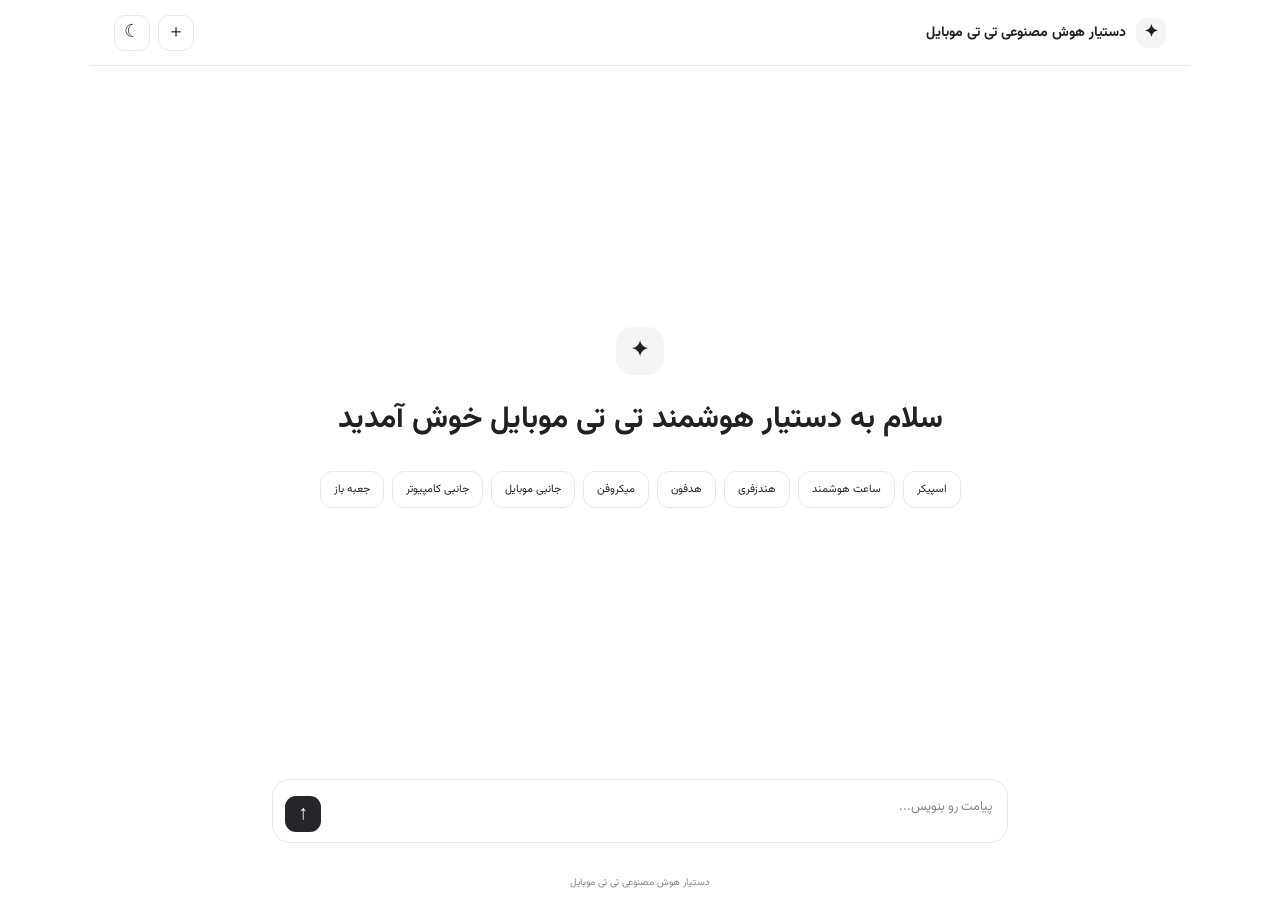
==== commit 4a2d8993: "Update index.html" ====
--- a/ai/index.html
+++ b/ai/index.html
@@ -117,12 +117,16 @@
 <main>
   <section class="welcome" id="welcome">
     <div class="welcome-mark">✦</div>
-    <h1>سلام! چطور می‌تونم کمکت کنم؟</h1>
-    <p>سؤالت رو بپرس تا برای انتخاب و استفاده از محصولات راهنماییت کنم.</p>
+    <h1>سلام به دستیار هوشمند تی تی موبایل خوش آمدید</h1>
     <div class="suggestions">
-      <button class="suggestion">دسته‌بندی محصولات رو نشونم بده</button>
-      <button class="suggestion">پاوربانک انکر چه مدل‌هایی دارید؟</button>
-      <button class="suggestion">مشاوره خرید هدفون و اسپیکر</button>
+      <button class="suggestion">اسپیکر</button>
+      <button class="suggestion">ساعت هوشمند</button>
+      <button class="suggestion">هندزفری</button>
+      <button class="suggestion">هدفون</button>
+      <button class="suggestion">میکروفن</button>
+      <button class="suggestion">جانبی موبایل</button>
+      <button class="suggestion">جانبی کامپیوتر</button>
+      <button class="suggestion">جعبه باز</button>
     </div>
   </section>
 
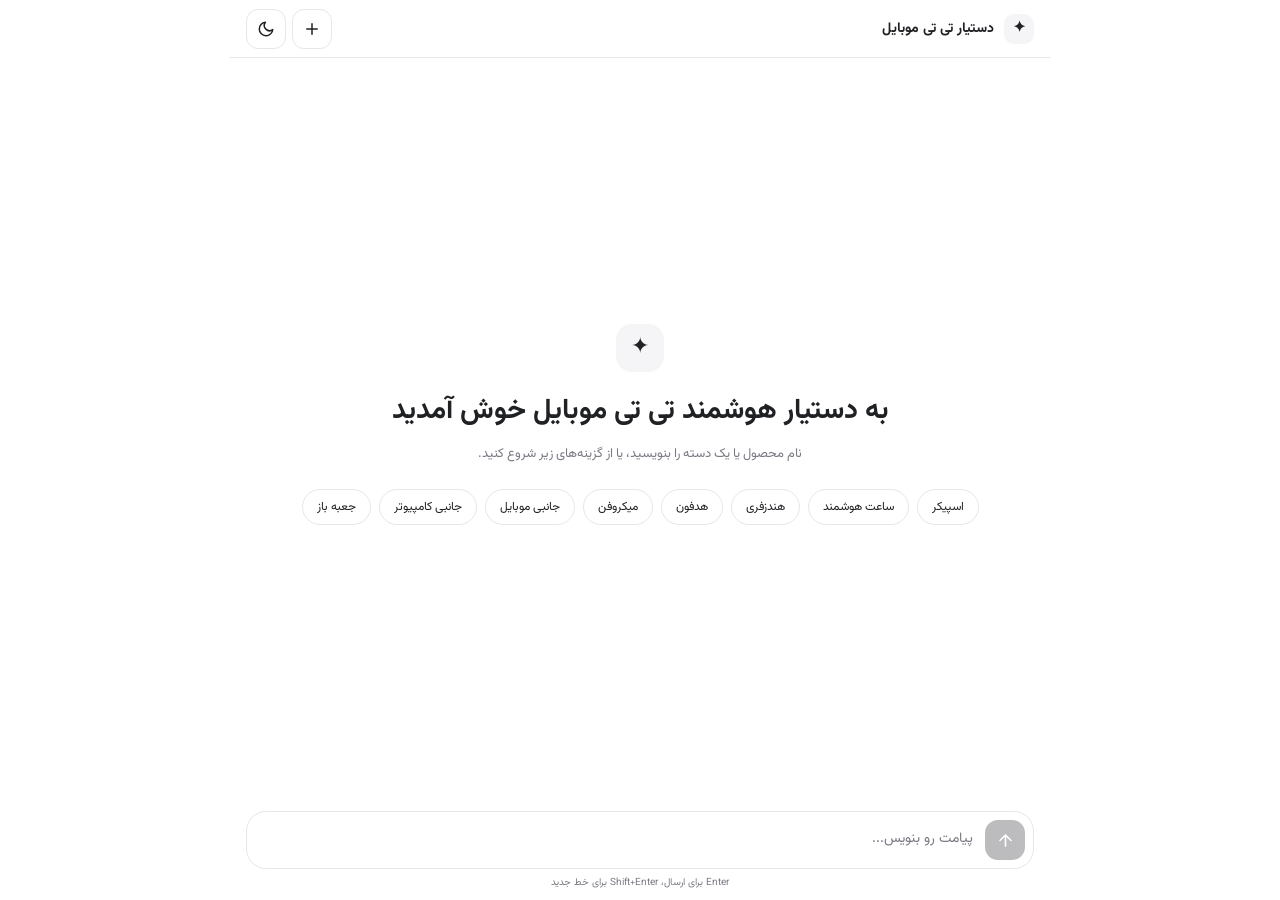
==== commit bfcc81f1: "Update index.html" ====
--- a/ai/index.html
+++ b/ai/index.html
@@ -2,376 +2,355 @@
 <html lang="fa" dir="rtl">
 <head>
 <meta charset="UTF-8">
-<meta name="viewport" content="width=device-width, initial-scale=1">
+<meta name="viewport" content="width=device-width, initial-scale=1, viewport-fit=cover">
 <meta name="theme-color" content="#ffffff">
 <meta name="description" content="دستیار هوش مصنوعی تی تی موبایل">
 <title>دستیار هوش مصنوعی تی تی موبایل</title>
+<link rel="preconnect" href="https://fonts.googleapis.com">
+<link rel="preconnect" href="https://fonts.gstatic.com" crossorigin>
+<link href="https://fonts.googleapis.com/css2?family=Vazirmatn:wght@400;500;600;700&display=swap" rel="stylesheet">
 
 <style>
-@import url('https://fonts.googleapis.com/css2?family=Vazirmatn:wght@400;500;600;700&display=swap');
-
 :root{
   color-scheme:light;
   --bg:#fff; --surface:#fff; --soft:#f5f5f7; --text:#202124;
-  --muted:#85858d; --line:#e9e9ed; --accent:#25252b; --link:#2563eb;
-}
-[data-theme="dark"]{
+  --muted:#7a7a84; --line:#e6e6eb; --accent:#25252b; --on-accent:#fff;
+  --link:#2563eb; --danger:#c2410c; --ring:rgba(37,99,235,.35);
+}
+:root[data-theme="dark"]{
   color-scheme:dark;
   --bg:#111114; --surface:#19191e; --soft:#24242b; --text:#f2f2f4;
-  --muted:#a0a0aa; --line:#303038; --accent:#f2f2f4; --link:#60a5fa;
+  --muted:#a0a0aa; --line:#303038; --accent:#f2f2f4; --on-accent:#111114;
+  --link:#60a5fa; --danger:#fb923c; --ring:rgba(96,165,250,.4);
 }
 
 *{box-sizing:border-box}
-body{margin:0;background:var(--bg);color:var(--text);font-family:Vazirmatn,sans-serif;min-height:100vh}
-button,textarea{font:inherit}
-button{cursor:pointer;-webkit-tap-highlight-color:transparent}
-
-.app{min-height:100vh;max-width:1100px;margin:auto;display:flex;flex-direction:column}
-
-header{height:66px;padding:0 24px;border-bottom:1px solid var(--line);display:flex;align-items:center;justify-content:space-between}
-.brand{font-size:14px;font-weight:700;display:flex;align-items:center;gap:10px}
-.brand-mark{width:30px;height:30px;border-radius:10px;background:var(--soft);display:grid;place-items:center;font-size:17px}
-.actions{display:flex;gap:8px}
-.icon-btn{width:36px;height:36px;border:1px solid var(--line);border-radius:11px;background:var(--surface);color:var(--text);font-size:18px}
+html,body{height:100%}
+body{margin:0;background:var(--bg);color:var(--text);font-family:Vazirmatn,Tahoma,sans-serif;-webkit-text-size-adjust:100%}
+button,textarea{font:inherit;color:inherit}
+button{cursor:pointer;-webkit-tap-highlight-color:transparent;touch-action:manipulation}
+:focus-visible{outline:2px solid var(--link);outline-offset:2px}
+svg{width:1em;height:1em;fill:none;stroke:currentColor;stroke-width:2;stroke-linecap:round;stroke-linejoin:round;flex:none}
+
+.app{height:100%;height:100dvh;max-width:820px;margin:0 auto;display:flex;flex-direction:column;
+  padding-top:env(safe-area-inset-top,0px)}
+
+/* هدر */
+header{flex:none;height:58px;padding:0 16px;display:flex;align-items:center;justify-content:space-between;border-bottom:1px solid var(--line)}
+.brand{display:flex;align-items:center;gap:10px;font-size:14px;font-weight:700}
+.brand-mark{width:30px;height:30px;border-radius:10px;background:var(--soft);display:grid;place-items:center;font-size:15px}
+.actions{display:flex;gap:6px}
+.icon-btn{width:40px;height:40px;border:1px solid var(--line);border-radius:12px;background:var(--surface);display:grid;place-items:center;font-size:18px;transition:background .15s}
 .icon-btn:hover{background:var(--soft)}
 
-main{width:100%;max-width:780px;flex:1;margin:0 auto;padding:32px 22px 12px;display:flex;flex-direction:column}
-
-.welcome{margin:auto 0;text-align:center;padding:55px 0 65px}
+/* محتوا */
+main{flex:1;min-height:0;overflow-y:auto;padding:24px 16px 8px;display:flex;flex-direction:column;scroll-behavior:smooth}
+.welcome{margin:auto 0;text-align:center;padding:24px 0 40px}
 .welcome[hidden]{display:none}
-.welcome-mark{width:48px;height:48px;margin:0 auto 18px;border-radius:16px;background:var(--soft);display:grid;place-items:center;font-size:24px}
-h1{font-size:clamp(22px,4vw,30px);line-height:1.8;margin:0 0 8px;font-weight:700}
+.welcome-mark{width:48px;height:48px;margin:0 auto 16px;border-radius:16px;background:var(--soft);display:grid;place-items:center;font-size:22px}
+h1{font-size:clamp(20px,4.5vw,28px);line-height:1.7;margin:0 0 6px;font-weight:700}
 .welcome p{font-size:13px;color:var(--muted);line-height:2;margin:0}
-
-.suggestions{display:flex;justify-content:center;flex-wrap:wrap;gap:8px;margin-top:24px}
-.suggestion{border:1px solid var(--line);background:var(--surface);color:var(--text);border-radius:12px;padding:9px 13px;font-size:11px}
+.suggestions{display:flex;justify-content:center;flex-wrap:wrap;gap:8px;margin-top:22px}
+.suggestion{border:1px solid var(--line);background:var(--surface);border-radius:999px;padding:8px 14px;font-size:12px;transition:background .15s}
 .suggestion:hover{background:var(--soft)}
 
-.chat{display:flex;flex-direction:column;gap:22px;padding-bottom:20px}
-.message{max-width:88%;display:flex;flex-direction:column;gap:6px;animation:appear .18s ease}
+.chat{display:flex;flex-direction:column;gap:20px;padding-bottom:12px}
+.message{max-width:88%;display:flex;flex-direction:column;gap:4px;animation:appear .18s ease}
 .message.user{align-self:flex-start}
 .message.ai{align-self:stretch;max-width:100%}
 .message-label{font-size:10px;color:var(--muted);padding:0 4px}
-.message-body{font-size:13px;line-height:2;white-space:pre-wrap;overflow-wrap:anywhere;unicode-bidi:plaintext}
-.user .message-body{background:var(--soft);padding:10px 14px;border-radius:15px 5px 15px 15px}
+.message-body{font-size:13.5px;line-height:2;white-space:pre-wrap;overflow-wrap:anywhere;unicode-bidi:plaintext}
+.user .message-body{background:var(--soft);padding:9px 14px;border-radius:16px 5px 16px 16px}
 .ai .message-body{padding:2px 4px}
 
-/* لینک «مشاهده محصول» */
 .message-body a{
-  display:inline-block;
-  color:var(--link);
-  font-weight:600;
-  text-decoration:underline;
-  text-underline-offset:3px;
-  unicode-bidi:isolate;
-}
-.message-body a:hover{opacity:.8}
+  display:inline-flex;align-items:center;gap:6px;margin:4px 0;padding:4px 12px;
+  border:1px solid var(--line);border-radius:999px;background:var(--surface);
+  color:var(--link);font-size:12px;font-weight:600;text-decoration:none;unicode-bidi:isolate;transition:background .15s}
+.message-body a:hover{background:var(--soft)}
 
 .typing{display:flex;gap:5px;padding:8px 4px}
 .typing span{width:6px;height:6px;border-radius:50%;background:var(--muted);animation:pulse .7s infinite alternate}
 .typing span:nth-child(2){animation-delay:.15s}
 .typing span:nth-child(3){animation-delay:.3s}
 
-.composer-wrap{position:sticky;bottom:0;padding:12px 0 10px;background:linear-gradient(transparent,var(--bg) 18%)}
-.composer{border:1px solid var(--line);border-radius:18px;background:var(--surface);padding:10px 12px;display:flex;align-items:flex-end;gap:10px}
-.composer:focus-within{border-color:#a5a5ad}
-#prompt{flex:1;min-width:0;min-height:42px;max-height:150px;resize:none;border:0;outline:0;background:transparent;color:var(--text);font-size:13px;line-height:1.9;padding:5px 2px;direction:rtl}
+/* خطا: کوچک و مینیمال با دکمه تلاش مجدد */
+.msg-error{align-self:flex-start;display:flex;align-items:center;gap:8px;padding:0 4px;font-size:11px;color:var(--danger);animation:appear .18s ease}
+.msg-error .err-ico{font-size:14px}
+.msg-error .err-detail{color:var(--muted)}
+.retry-btn{display:inline-flex;align-items:center;gap:4px;border:1px solid var(--line);background:var(--surface);color:var(--text);
+  border-radius:999px;padding:3px 10px 3px 8px;font-size:11px;font-weight:500;transition:background .15s}
+.retry-btn:hover{background:var(--soft)}
+.retry-btn svg{font-size:13px}
+.retry-btn:disabled{opacity:.5;cursor:default}
+
+/* ورودی: دکمه ارسال سمت راست */
+.composer-wrap{flex:none;padding:8px 16px calc(10px + env(safe-area-inset-bottom,0px));background:var(--bg)}
+.composer{display:flex;align-items:flex-end;gap:8px;border:1px solid var(--line);border-radius:20px;background:var(--surface);padding:8px;transition:border-color .15s,box-shadow .15s}
+.composer:focus-within{border-color:var(--link);box-shadow:0 0 0 3px var(--ring)}
+.send-btn{width:40px;height:40px;flex:none;border:0;border-radius:13px;background:var(--accent);color:var(--on-accent);display:grid;place-items:center;font-size:19px;transition:opacity .15s,transform .1s}
+.send-btn:active{transform:scale(.94)}
+.send-btn:disabled{opacity:.3;cursor:not-allowed}
+#prompt{flex:1;min-width:0;min-height:40px;max-height:150px;resize:none;border:0;outline:0;background:transparent;font-size:14px;line-height:1.9;padding:6px 4px;direction:rtl}
 #prompt::placeholder{color:var(--muted)}
-.send-btn{width:36px;height:36px;flex:0 0 36px;border:0;border-radius:11px;background:var(--accent);color:var(--bg);font-size:20px}
-.send-btn:disabled{opacity:.35;cursor:not-allowed}
-
-footer{text-align:center;color:var(--muted);font-size:10px;padding:10px}
-
-@keyframes appear{from{opacity:0;transform:translateY(5px)}to{opacity:1;transform:translateY(0)}}
+.hint{text-align:center;color:var(--muted);font-size:10px;padding-top:6px}
+
+@keyframes appear{from{opacity:0;transform:translateY(4px)}to{opacity:1;transform:none}}
 @keyframes pulse{to{opacity:.3;transform:translateY(-3px)}}
-
 @media(max-width:600px){
-  header{height:60px;padding:0 14px}
-  .brand{font-size:12px}
-  main{padding:22px 14px 8px}
-  .welcome{padding:42px 0}
-  .welcome p{font-size:12px}
-  .suggestion{font-size:10px;padding:8px 10px}
+  header{height:54px;padding:0 12px}
+  .brand{font-size:12.5px}
+  main{padding:18px 12px 6px}
+  .composer-wrap{padding-inline:12px}
   .message{max-width:94%}
 }
-@media(prefers-reduced-motion:reduce){
-  *,*::before,*::after{animation:none!important;transition:none!important}
-}
+@media(prefers-reduced-motion:reduce){*,*::before,*::after{animation:none!important;transition:none!important;scroll-behavior:auto!important}}
 </style>
 </head>
 
 <body>
 <div class="app">
-
-<header>
-  <div class="brand">
-    <span class="brand-mark">✦</span>
-    <span>دستیار هوش مصنوعی تی تی موبایل</span>
-  </div>
-  <div class="actions">
-    <button class="icon-btn" id="newChat" title="گفت‌وگوی جدید" aria-label="گفت‌وگوی جدید">＋</button>
-    <button class="icon-btn" id="themeBtn" title="تغییر حالت شب و روز" aria-label="تغییر حالت شب و روز">☾</button>
-  </div>
-</header>
-
-<main>
-  <section class="welcome" id="welcome">
-    <div class="welcome-mark">✦</div>
-    <h1>سلام به دستیار هوشمند تی تی موبایل خوش آمدید</h1>
-    <div class="suggestions">
-      <button class="suggestion">اسپیکر</button>
-      <button class="suggestion">ساعت هوشمند</button>
-      <button class="suggestion">هندزفری</button>
-      <button class="suggestion">هدفون</button>
-      <button class="suggestion">میکروفن</button>
-      <button class="suggestion">جانبی موبایل</button>
-      <button class="suggestion">جانبی کامپیوتر</button>
-      <button class="suggestion">جعبه باز</button>
+  <header>
+    <div class="brand">
+      <span class="brand-mark" aria-hidden="true">✦</span>
+      <span>دستیار تی تی موبایل</span>
     </div>
-  </section>
-
-  <section class="chat" id="chat" aria-live="polite"></section>
+    <div class="actions">
+      <button class="icon-btn" id="newChat" title="گفت‌وگوی جدید" aria-label="گفت‌وگوی جدید">
+        <svg viewBox="0 0 24 24"><path d="M12 5v14M5 12h14"/></svg>
+      </button>
+      <button class="icon-btn" id="themeBtn" title="تغییر حالت شب و روز" aria-label="تغییر حالت شب و روز"></button>
+    </div>
+  </header>
+
+  <main id="scroller">
+    <section class="welcome" id="welcome">
+      <div class="welcome-mark" aria-hidden="true">✦</div>
+      <h1>به دستیار هوشمند تی تی موبایل خوش آمدید</h1>
+      <p>نام محصول یا یک دسته را بنویسید، یا از گزینه‌های زیر شروع کنید.</p>
+      <div class="suggestions">
+        <button class="suggestion">اسپیکر</button>
+        <button class="suggestion">ساعت هوشمند</button>
+        <button class="suggestion">هندزفری</button>
+        <button class="suggestion">هدفون</button>
+        <button class="suggestion">میکروفن</button>
+        <button class="suggestion">جانبی موبایل</button>
+        <button class="suggestion">جانبی کامپیوتر</button>
+        <button class="suggestion">جعبه باز</button>
+      </div>
+    </section>
+    <section class="chat" id="chat" aria-live="polite"></section>
+  </main>
 
   <div class="composer-wrap">
     <div class="composer">
-      <textarea id="prompt" rows="1" placeholder="پیامت رو بنویس..." aria-label="متن پیام"></textarea>
-      <button class="send-btn" id="sendBtn" title="ارسال پیام" aria-label="ارسال پیام">↑</button>
+      <button class="send-btn" id="sendBtn" title="ارسال پیام" aria-label="ارسال پیام" disabled>
+        <svg viewBox="0 0 24 24"><path d="M12 19V5M5 12l7-7 7 7"/></svg>
+      </button>
+      <textarea id="prompt" rows="1" maxlength="2000" placeholder="پیامت رو بنویس..." aria-label="متن پیام"></textarea>
     </div>
+    <div class="hint">Enter برای ارسال، Shift+Enter برای خط جدید</div>
   </div>
-</main>
-
-<footer>دستیار هوش مصنوعی تی تی موبایل</footer>
 </div>
 
 <script>
-// آدرس Production وب‌هوک n8n
-const WEBHOOK_URL =
-  "https://n8nhossein.app.n8n.cloud/webhook/8c5ae1c0-f6da-46e8-bef9-d11a70817b1d";
+const WEBHOOK_URL = "https://n8nhossein.app.n8n.cloud/webhook/8c5ae1c0-f6da-46e8-bef9-d11a70817b1d";
 const REQUEST_TIMEOUT_MS = 120000;
 
-const promptBox = document.getElementById("prompt");
-const sendBtn   = document.getElementById("sendBtn");
-const chat      = document.getElementById("chat");
-const welcome   = document.getElementById("welcome");
-const themeBtn  = document.getElementById("themeBtn");
+const $ = id => document.getElementById(id);
+const promptBox = $("prompt"), sendBtn = $("sendBtn"), chat = $("chat"),
+      welcome = $("welcome"), themeBtn = $("themeBtn"), scroller = $("scroller");
+
+const ICONS = {
+  moon:  '<svg viewBox="0 0 24 24"><path d="M21 12.8A9 9 0 1 1 11.2 3a7 7 0 0 0 9.8 9.8z"/></svg>',
+  sun:   '<svg viewBox="0 0 24 24"><circle cx="12" cy="12" r="4"/><path d="M12 2v2M12 20v2M4.9 4.9l1.4 1.4M17.7 17.7l1.4 1.4M2 12h2M20 12h2M4.9 19.1l1.4-1.4M17.7 6.3l1.4-1.4"/></svg>',
+  warn:  '<svg viewBox="0 0 24 24"><circle cx="12" cy="12" r="9"/><path d="M12 8v4M12 16h.01"/></svg>',
+  retry: '<svg viewBox="0 0 24 24"><path d="M3 12a9 9 0 1 0 3-6.7L3 8"/><path d="M3 3v5h5"/></svg>'
+};
 
 let loading = false;
-
-function createSessionId() {
-  return (window.crypto && crypto.randomUUID)
-    ? crypto.randomUUID()
-    : Date.now().toString(36) + Math.random().toString(36).slice(2);
-}
-let sessionId = createSessionId();
-
-// ---------- تم ----------
-function setTheme(theme) {
+let lastMessage = "";
+const newId = () => (window.crypto && crypto.randomUUID) ? crypto.randomUUID()
+  : Date.now().toString(36) + Math.random().toString(36).slice(2);
+let sessionId = newId();
+
+/* ---------- تم (پیش‌فرض: بر اساس تنظیم سیستم) ---------- */
+function setTheme(theme, save) {
   document.documentElement.dataset.theme = theme;
-  try { localStorage.setItem("chat-theme", theme); } catch {}
-  themeBtn.textContent = theme === "dark" ? "☀" : "☾";
-  document.querySelector('meta[name="theme-color"]').content =
-    theme === "dark" ? "#111114" : "#ffffff";
-}
-let savedTheme = "light";
-try { savedTheme = localStorage.getItem("chat-theme") || "light"; } catch {}
-setTheme(savedTheme);
-
-themeBtn.addEventListener("click", () => {
-  setTheme(document.documentElement.dataset.theme === "dark" ? "light" : "dark");
-});
-
-// ---------- گفت‌وگوی جدید ----------
-document.getElementById("newChat").addEventListener("click", () => {
+  if (save) { try { localStorage.setItem("chat-theme", theme); } catch {} }
+  themeBtn.innerHTML = theme === "dark" ? ICONS.sun : ICONS.moon;
+  document.querySelector('meta[name="theme-color"]').content = theme === "dark" ? "#111114" : "#ffffff";
+}
+let saved = null;
+try { saved = localStorage.getItem("chat-theme"); } catch {}
+setTheme(saved || (matchMedia("(prefers-color-scheme: dark)").matches ? "dark" : "light"), false);
+themeBtn.addEventListener("click", () =>
+  setTheme(document.documentElement.dataset.theme === "dark" ? "light" : "dark", true));
+
+/* ---------- گفت‌وگوی جدید ---------- */
+$("newChat").addEventListener("click", () => {
   if (loading) return;
-  sessionId = createSessionId();
+  sessionId = newId();
+  lastMessage = "";
   chat.replaceChildren();
   welcome.hidden = false;
-  promptBox.value = "";
-  promptBox.style.height = "42px";
+  resetInput();
   promptBox.focus();
 });
 
-// ---------- نمایش متن؛ هر آدرس به «مشاهده محصول» تبدیل می‌شود ----------
-// پشتیبانی از: آدرس ساده، [متن](آدرس)، و برچسب «لینک:» قبل از آدرس
-const LINK_RE =
-  /(?:لینک(?:\s*محصول)?\s*[:：]\s*)?(?:\[[^\]]*\]\((https?:\/\/[^\s)]+)\)|(https?:\/\/[^\s<>"'،؛]+))/g;
+/* ---------- نمایش متن؛ هر آدرس به «مشاهده محصول» تبدیل می‌شود ---------- */
+const LINK_RE = /(?:لینک(?:\s*محصول)?\s*[:：]\s*)?(?:\[[^\]]*\]\((https?:\/\/[^\s)]+)\)|(https?:\/\/[^\s<>"'،؛]+))/g;
 
 function safeUrl(raw) {
-  // حذف علامت‌های نگارشی انتهای آدرس
   const url = raw.replace(/[.,!?؟،؛:)\]}»]+$/u, "");
   try {
     const u = new URL(url);
-    return (u.protocol === "http:" || u.protocol === "https:")
-      ? { href: u.href, rest: raw.slice(url.length) }
-      : null;
+    return (u.protocol === "http:" || u.protocol === "https:") ? { href: u.href, rest: raw.slice(url.length) } : null;
   } catch { return null; }
 }
 
 function renderText(el, text) {
   el.textContent = "";
   text = String(text).replace(/\*\*/g, "");
-
   let last = 0, m;
   LINK_RE.lastIndex = 0;
-
   while ((m = LINK_RE.exec(text)) !== null) {
-    const parsed = safeUrl(m[1] || m[2]);
-    if (!parsed) continue;
-
-    if (m.index > last) {
-      el.appendChild(document.createTextNode(text.slice(last, m.index)));
-    }
-
+    const p = safeUrl(m[1] || m[2]);
+    if (!p) continue;
+    if (m.index > last) el.appendChild(document.createTextNode(text.slice(last, m.index)));
     const a = document.createElement("a");
-    a.href = parsed.href;
-    a.target = "_blank";
-    a.rel = "noopener noreferrer";
+    a.href = p.href; a.target = "_blank"; a.rel = "noopener noreferrer";
     a.textContent = "مشاهده محصول";
     el.appendChild(a);
-
-    if (parsed.rest) el.appendChild(document.createTextNode(parsed.rest));
+    if (p.rest) el.appendChild(document.createTextNode(p.rest));
     last = m.index + m[0].length;
   }
-
-  if (last < text.length) {
-    el.appendChild(document.createTextNode(text.slice(last)));
-  }
-}
-
-function scrollTo(el) {
-  el.scrollIntoView({ behavior: "smooth", block: "nearest" });
+  if (last < text.length) el.appendChild(document.createTextNode(text.slice(last)));
+}
+
+function scrollDown() {
+  requestAnimationFrame(() => scroller.scrollTo({ top: scroller.scrollHeight }));
 }
 
 function addMessage(type, text) {
-  const wrapper = document.createElement("div");
-  wrapper.className = "message " + type;
-
+  const wrap = document.createElement("div");
+  wrap.className = "message " + type;
   const label = document.createElement("div");
   label.className = "message-label";
   label.textContent = type === "user" ? "شما" : "دستیار تی تی موبایل";
-
   const body = document.createElement("div");
   body.className = "message-body";
-  if (type === "ai") renderText(body, text);
-  else body.textContent = text;
-
-  wrapper.append(label, body);
-  chat.appendChild(wrapper);
-  scrollTo(wrapper);
-  return wrapper;
+  if (type === "ai") renderText(body, text); else body.textContent = text;
+  wrap.append(label, body);
+  chat.appendChild(wrap);
+  scrollDown();
 }
 
 function addTyping() {
-  const wrapper = document.createElement("div");
-  wrapper.className = "message ai";
-  wrapper.id = "typing";
-
-  const label = document.createElement("div");
-  label.className = "message-label";
-  label.textContent = "در حال نوشتن پاسخ...";
-
-  const dots = document.createElement("div");
-  dots.className = "typing";
-  dots.innerHTML = "<span></span><span></span><span></span>";
-
-  wrapper.append(label, dots);
-  chat.appendChild(wrapper);
-  scrollTo(wrapper);
-}
-
-function removeTyping() {
-  document.getElementById("typing")?.remove();
-}
-
-// ---------- ارسال پیام ----------
-async function sendMessage() {
-  const message = promptBox.value.trim();
-  if (!message || loading) return;
-
-  if (message.length > 2000) {
-    alert("حداکثر طول پیام ۲۰۰۰ کاراکتر است.");
-    return;
-  }
-
-  welcome.hidden = true;
-  addMessage("user", message);
-
-  promptBox.value = "";
-  promptBox.style.height = "42px";
-
-  loading = true;
-  sendBtn.disabled = true;
+  const wrap = document.createElement("div");
+  wrap.className = "message ai";
+  wrap.id = "typing";
+  wrap.innerHTML = '<div class="message-label">در حال نوشتن پاسخ...</div><div class="typing"><span></span><span></span><span></span></div>';
+  chat.appendChild(wrap);
+  scrollDown();
+}
+const removeTyping = () => $("typing")?.remove();
+
+/* ---------- خطا: کوچک، با دکمه تلاش مجدد ---------- */
+function addError(shortText) {
+  document.querySelector(".msg-error")?.remove();
+  const row = document.createElement("div");
+  row.className = "msg-error";
+  row.setAttribute("role", "alert");
+  row.innerHTML = '<span class="err-ico">' + ICONS.warn + '</span><span>ارسال نشد</span>' +
+    '<span class="err-detail"></span>' +
+    '<button type="button" class="retry-btn" aria-label="تلاش مجدد">' + ICONS.retry + '<span>تلاش مجدد</span></button>';
+  row.querySelector(".err-detail").textContent = shortText ? "· " + shortText : "";
+  row.querySelector(".retry-btn").addEventListener("click", () => {
+    if (loading) return;
+    row.remove();
+    requestReply(lastMessage);
+  });
+  chat.appendChild(row);
+  scrollDown();
+}
+
+function friendlyError(err) {
+  if (err.name === "AbortError") return "پاسخ دیر رسید";
+  if (err.status) return "خطای سرور " + err.status;
+  if (err instanceof TypeError) return "اتصال برقرار نشد";
+  return err.message || "";
+}
+
+/* ---------- ارتباط با n8n ---------- */
+function setLoading(v) {
+  loading = v;
+  sendBtn.disabled = v || !promptBox.value.trim();
+}
+
+async function requestReply(message) {
+  setLoading(true);
   addTyping();
-
   const controller = new AbortController();
   const timer = setTimeout(() => controller.abort(), REQUEST_TIMEOUT_MS);
-
   try {
-    const response = await fetch(WEBHOOK_URL, {
+    const res = await fetch(WEBHOOK_URL, {
       method: "POST",
       headers: { "Content-Type": "application/json" },
       body: JSON.stringify({ message, sessionId }),
       signal: controller.signal
     });
-
-    const raw = await response.text();
+    const raw = await res.text();
     let data;
     try { data = raw ? JSON.parse(raw) : {}; } catch { data = raw; }
-
-    if (!response.ok) {
-      const detail = typeof data === "string" ? data : (data.message || data.error || "");
-      throw new Error(
-        "خطای سرور: " + response.status +
-        (detail ? " — " + String(detail).slice(0, 250) : "")
-      );
-    }
-
-    const answer = typeof data === "string"
-      ? data
+    if (!res.ok) { const e = new Error("http"); e.status = res.status; throw e; }
+
+    const answer = typeof data === "string" ? data
       : (data.reply ?? data.output ?? data.text ?? data.response ?? data.message ?? data[0]?.output);
-
-    if (answer == null || String(answer).trim() === "") {
-      throw new Error("پاسخ معتبری از n8n دریافت نشد.");
-    }
+    if (answer == null || String(answer).trim() === "") throw new Error("پاسخ خالی بود");
 
     removeTyping();
     addMessage("ai", String(answer));
-
-  } catch (error) {
+  } catch (err) {
     removeTyping();
-    const msg = error.name === "AbortError"
-      ? "پاسخ دیر رسید. لطفاً دوباره تلاش کن."
-      : error.message;
-    addMessage("ai", "ارسال پیام ناموفق بود. لطفاً دوباره تلاش کن.\n\nجزئیات: " + msg);
+    addError(friendlyError(err));
   } finally {
     clearTimeout(timer);
-    loading = false;
-    sendBtn.disabled = false;
-    promptBox.focus();
+    setLoading(false);
+    promptBox.focus({ preventScroll: true });
   }
 }
 
+function sendMessage() {
+  const message = promptBox.value.trim();
+  if (!message || loading) return;
+  lastMessage = message;
+  welcome.hidden = true;
+  addMessage("user", message);
+  resetInput();
+  requestReply(message);
+}
+
+/* ---------- ورودی ---------- */
+function resetInput() {
+  promptBox.value = "";
+  promptBox.style.height = "";
+  sendBtn.disabled = true;
+}
 sendBtn.addEventListener("click", sendMessage);
-
 promptBox.addEventListener("keydown", e => {
-  if (e.key === "Enter" && !e.shiftKey && !e.isComposing) {
-    e.preventDefault();
-    sendMessage();
-  }
+  if (e.key === "Enter" && !e.shiftKey && !e.isComposing) { e.preventDefault(); sendMessage(); }
 });
-
 promptBox.addEventListener("input", () => {
   promptBox.style.height = "auto";
   promptBox.style.height = Math.min(promptBox.scrollHeight, 150) + "px";
+  sendBtn.disabled = loading || !promptBox.value.trim();
 });
-
-document.querySelectorAll(".suggestion").forEach(button => {
-  button.addEventListener("click", () => {
-    if (loading) return;
-    promptBox.value = button.textContent.trim();
-    sendMessage();
-  });
-});
+document.querySelectorAll(".suggestion").forEach(b => b.addEventListener("click", () => {
+  if (loading) return;
+  promptBox.value = b.textContent.trim();
+  sendMessage();
+}));
 </script>
 </body>
 </html>
